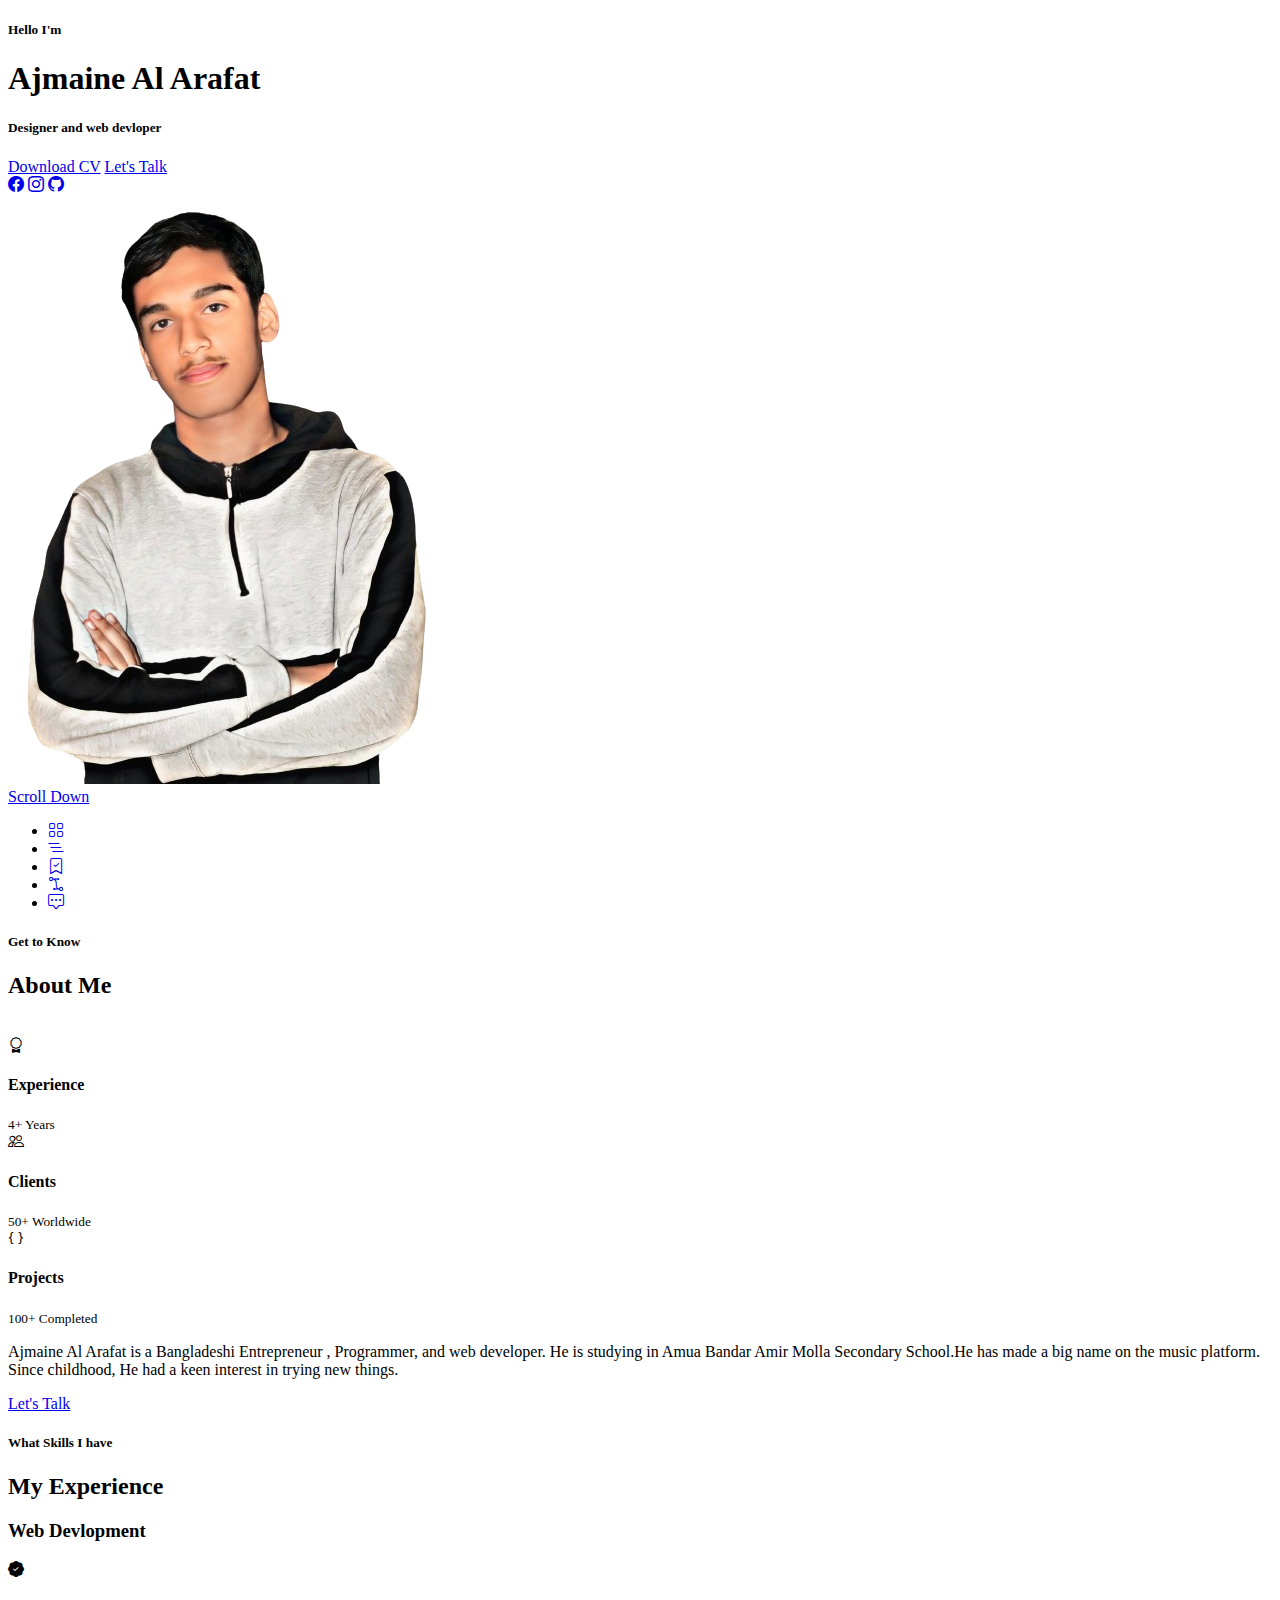
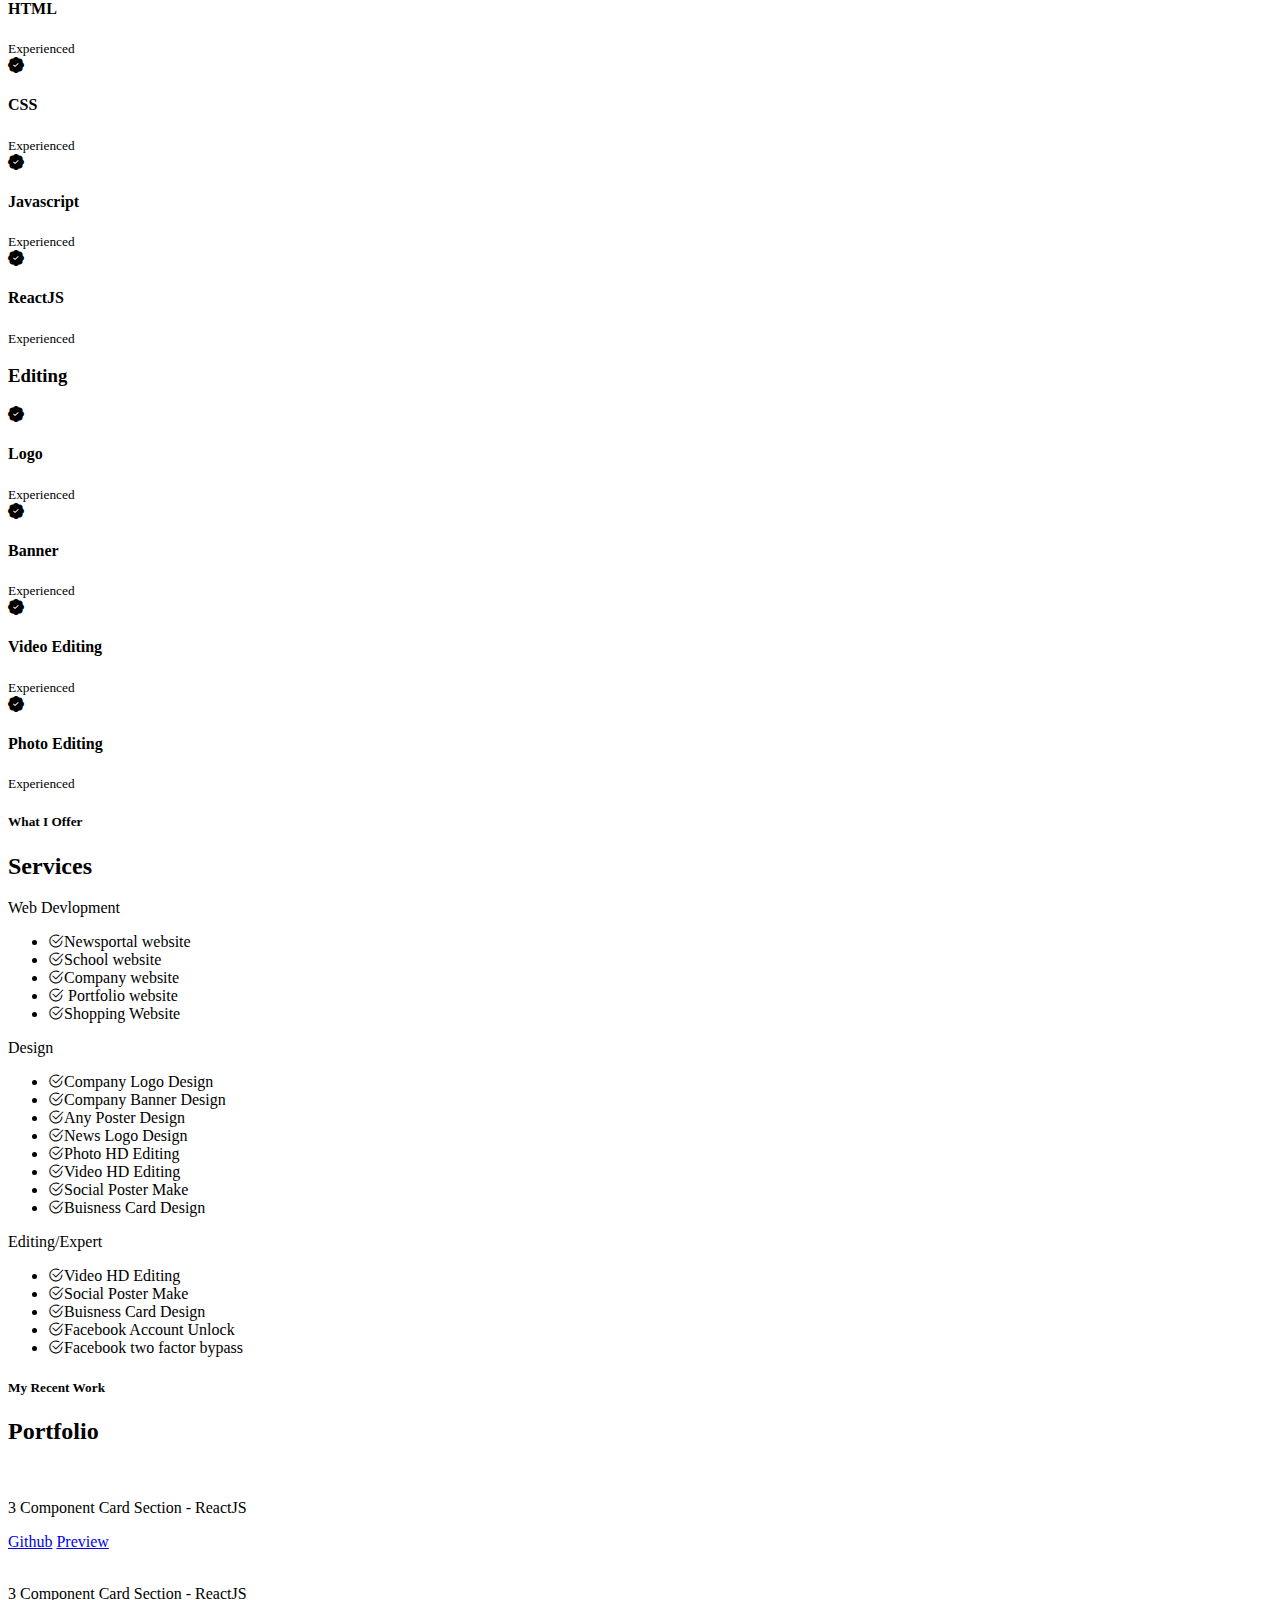
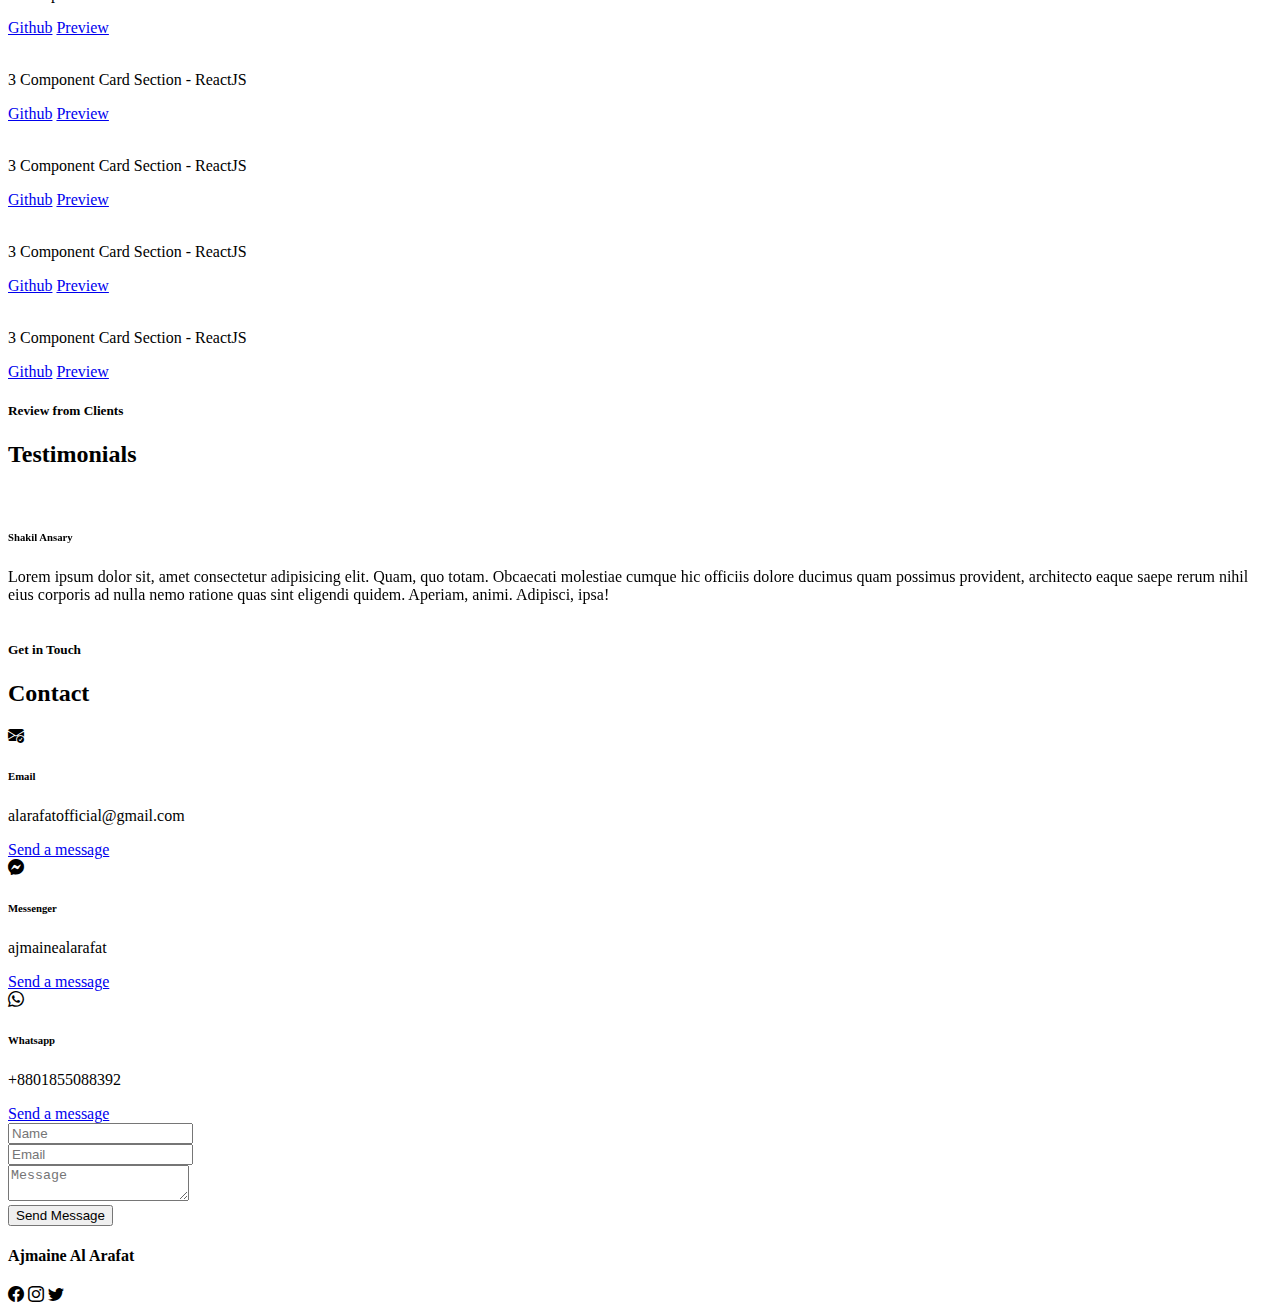
==== index.html @ 36a63073 "Update index.html" ====
<!DOCTYPE html>
<html lang="en">
  <head>
    <meta charset="utf-8" />
    <meta name="viewport" content="width=device-width, initial-scale=1" />
    <title>Ajmaine Al Arafat</title>
    <link
      href="https://cdn.jsdelivr.net/npm/bootstrap@5.3.0-alpha1/dist/css/bootstrap.min.css"
      rel="stylesheet"
      integrity="sha384-GLhlTQ8iRABdZLl6O3oVMWSktQOp6b7In1Zl3/Jr59b6EGGoI1aFkw7cmDA6j6gD"
      crossorigin="anonymous"
    />
    <link
      rel="stylesheet"
      href="https://cdn.jsdelivr.net/npm/bootstrap-icons@1.10.3/font/bootstrap-icons.css"
    />
    <link rel="stylesheet" href="style.css" />
    <link
      rel="stylesheet"
      href="https://cdn.jsdelivr.net/npm/swiper@11/swiper-bundle.min.css"
    />
  </head>
  <body>
    <!-- Hero Section  -->
    <section class="hero-setion">
      <div class="container hero__container">
        <h5>Hello I'm</h5>
        <h1>Ajmaine Al Arafat</h1>
        <h5>Designer and web devloper</h5>
        <div class="hero-btn">
          <a class="outline-btn" href="#">Download CV</a>
          <a class="solid-btn" href="#contact">Let's Talk</a>
        </div>
        <div class="header__socials">
          <a href="#"><i class="bi bi-facebook"></i></a>
          <a href="#"><i class="bi bi-instagram"></i></a>
          <a href="#"><i class="bi bi-github"></i></a>
        </div>
        <div class="row my__img-row">
          <div class="me">
            <img
              class="my__img"
              src="assets/image/myupimage.png"
              alt=""
            />
          </div>
        </div>
        <a class="scroll__down" href="#contact">Scroll Down</a>
        <nav>
          <ul>
            <li>
              <a class="nav-link active" href="#"><i class="bi bi-grid"></i></a>
            </li>
            <li>
              <a class="nav-link" href="#about"
                ><i class="bi bi-list-nested"></i
              ></a>
            </li>
            <li>
              <a class="nav-link" href="#experience"
                ><i class="bi bi-bookmark-check"></i
              ></a>
            </li>
            <li>
              <a class="nav-link" href="#services"
                ><i class="bi bi-bezier2"></i
              ></a>
            </li>
            <li>
              <a class="nav-link" href="#contact"
                ><i class="bi bi-chat-square-dots"></i
              ></a>
            </li>
          </ul>
        </nav>
      </div>
    </section>
    <!-- Hero Section End  -->

    <!-- About Section  -->
    <section id="about">
      <h5>Get to Know</h5>
      <h2>About Me</h2>
      <div class="container about__container">
        <div class="aboutimage-div">
          <div class="about__me">
            <div class="about-img">
              <img src="assets/image/1702458154281-01.png" alt="" />
            </div>
          </div>
        </div>
        <div class="about__content">
          <div class="about__cards">
            <article class="about__card">
              <i class="bi bi-award"></i>
              <h4>Experience</h4>
              <small>4+ Years</small>
            </article>
            <article class="about__card">
              <i class="bi bi-people"></i>
              <h4>Clients</h4>
              <small>50+ Worldwide</small>
            </article>
            <article class="about__card">
              <i class="bi bi-braces"></i>
              <h4>Projects</h4>
              <small>100+ Completed</small>
            </article>
          </div>
          <p>
           Ajmaine Al Arafat is a Bangladeshi Entrepreneur , Programmer, and web developer. He is studying in Amua Bandar Amir Molla Secondary School.He has made a big name on the music platform. Since childhood, He had a keen interest in trying new things.
          </p>
          <div class="about-btn">
            <a class="solid-btn mob-solid-btn" href="#contact">Let's Talk</a>
          </div>
        </div>
      </div>
    </section>
    <!-- About Section End -->

    <!-- My Experience  -->
    <section id="experience">
      <h5>What Skills I have</h5>
      <h2>My Experience</h2>
      <div class="container">
        <div class="row">
          <div class="col-12 col-md-6 experience">
            <div class="about__card">
              <h3>Web Devlopment</h3>
              <div class="experience-box d-flex">
                <div class="experience-content d-flex">
                  <i class="bi bi-patch-check-fill"></i>
                  <div class="ms-3">
                    <h4>HTML</h4>
                    <small>Experienced</small>
                  </div>
                </div>
                <div class="experience-content d-flex">
                  <i class="bi bi-patch-check-fill"></i>
                  <div class="ms-3">
                    <h4>CSS</h4>
                    <small>Experienced</small>
                  </div>
                </div>
                <div class="experience-content d-flex">
                  <i class="bi bi-patch-check-fill"></i>
                  <div class="ms-3">
                    <h4>Javascript</h4>
                    <small>Experienced</small>
                  </div>
                </div>
                <div class="experience-content d-flex">
                  <i class="bi bi-patch-check-fill"></i>
                  <div class="ms-3">
                    <h4>ReactJS</h4>
                    <small>Experienced</small>
                  </div>
                </div>
              </div>
            </div>
          </div>
          <div class="col-12 col-md-6 experience">
            <div class="about__card">
              <h3>Editing</h3>
              <div class="experience-box d-flex">
                <div class="experience-content d-flex">
                  <i class="bi bi-patch-check-fill"></i>
                  <div class="ms-3">
                    <h4>Logo</h4>
                    <small>Experienced</small>
                  </div>
                </div>
                <div class="experience-content d-flex">
                  <i class="bi bi-patch-check-fill"></i>
                  <div class="ms-3">
                    <h4>Banner</h4>
                    <small>Experienced</small>
                  </div>
                </div>
                <div class="experience-content d-flex">
                  <i class="bi bi-patch-check-fill"></i>
                  <div class="ms-3">
                    <h4>Video Editing</h4>
                    <small>Experienced</small>
                  </div>
                </div>
                <div class="experience-content d-flex">
                  <i class="bi bi-patch-check-fill"></i>
                  <div class="ms-3">
                    <h4>Photo Editing</h4>
                    <small>Experienced</small>
                  </div>
                </div>
              </div>
            </div>
          </div>
        </div>
      </div>
    </section>
    <!-- My Experience End -->

    <!-- Services  -->
    <section id="services">
      <h5>What I Offer</h5>
      <h2>Services</h2>
      <div class="container">
        <div class="row">
          <div class="col-12 col-md-4">
            <div class="service-card about__card position-relative">
              <div
                class="card-head text-center position-absolute top-0 start-0 d-flex justify-content-center align-items-center"
              >
                Web Devlopment
              </div>
              <ul>
                <li><i class="bi bi-check2-circle"></i>Newsportal website</li>
                <li><i class="bi bi-check2-circle"></i>School website</li>
                <li><i class="bi bi-check2-circle"></i>Company website</li>
                <li><i class="bi bi-check2-circle"></i> Portfolio website</li>
                <li><i class="bi bi-check2-circle"></i>Shopping Website</li>
              </ul>
            </div>
          </div>
          <div class="col-12 col-md-4">
            <div class="service-card about__card position-relative">
              <div
                class="card-head text-center position-absolute top-0 start-0 d-flex justify-content-center align-items-center"
              >
                Design
              </div>
              <ul>
                <li><i class="bi bi-check2-circle"></i>Company Logo Design</li>
                <li><i class="bi bi-check2-circle"></i>Company Banner Design</li>
                <li><i class="bi bi-check2-circle"></i>Any Poster Design</li>
                <li><i class="bi bi-check2-circle"></i>News Logo Design</li>
                <li><i class="bi bi-check2-circle"></i>Photo HD Editing</li>
                <li><i class="bi bi-check2-circle"></i>Video HD Editing</li>
                <li><i class="bi bi-check2-circle"></i>Social Poster Make</li>
                <li><i class="bi bi-check2-circle"></i>Buisness Card Design</li>
              </ul>
            </div>
          </div>
          <div class="col-12 col-md-4">
            <div class="service-card about__card position-relative">
              <div
                class="card-head text-center position-absolute top-0 start-0 d-flex justify-content-center align-items-center"
              >
                Editing/Expert
              </div>
              <ul>
                <li><i class="bi bi-check2-circle"></i>Video HD Editing</li>
                <li><i class="bi bi-check2-circle"></i>Social Poster Make</li>
                <li><i class="bi bi-check2-circle"></i>Buisness Card Design</li>
                <li><i class="bi bi-check2-circle"></i>Facebook Account Unlock</li>
                <li><i class="bi bi-check2-circle"></i>Facebook two factor bypass</li>
              </ul>
            </div>
          </div>
        </div>
      </div>
    </section>
    <!-- Services End -->

    <!-- Portfolio  -->
    <section id="portfolio">
      <h5>My Recent Work</h5>
      <h2>Portfolio</h2>
      <div class="container">
        <div class="row g-4">
          <div class="col-12 col-md-6 col-lg-4">
            <div class="portfolio-card about__card">
              <div class="portfolio-img">
                <img src="./assets/image/portfolio/pimg-01.jpg" alt="" />
              </div>
              <p class="text-start text-white">
                3 Component Card Section - ReactJS
              </p>
              <div class="hero-btn portfolio-btn">
                <a class="outline-btn" href="#">Github</a>
                <a class="solid-btn" href="#">Preview</a>
              </div>
            </div>
          </div>
          <div class="col-12 col-md-6 col-lg-4">
            <div class="portfolio-card about__card">
              <div class="portfolio-img">
                <img src="./assets/image/portfolio/pimg-02.jpg" alt="" />
              </div>
              <p class="text-start text-white">
                3 Component Card Section - ReactJS
              </p>
              <div class="hero-btn portfolio-btn">
                <a class="outline-btn" href="#">Github</a>
                <a class="solid-btn" href="#">Preview</a>
              </div>
            </div>
          </div>
          <div class="col-12 col-md-6 col-lg-4">
            <div class="portfolio-card about__card">
              <div class="portfolio-img">
                <img src="./assets/image/portfolio/pimg-03.jpg" alt="" />
              </div>
              <p class="text-start text-white">
                3 Component Card Section - ReactJS
              </p>
              <div class="hero-btn portfolio-btn">
                <a class="outline-btn" href="#">Github</a>
                <a class="solid-btn" href="#">Preview</a>
              </div>
            </div>
          </div>
          <div class="col-12 col-md-6 col-lg-4">
            <div class="portfolio-card about__card">
              <div class="portfolio-img">
                <img src="./assets/image/portfolio/pimg-04.jpg" alt="" />
              </div>
              <p class="text-start text-white">
                3 Component Card Section - ReactJS
              </p>
              <div class="hero-btn portfolio-btn">
                <a class="outline-btn" href="#">Github</a>
                <a class="solid-btn" href="#">Preview</a>
              </div>
            </div>
          </div>
          <div class="col-12 col-md-6 col-lg-4">
            <div class="portfolio-card about__card">
              <div class="portfolio-img">
                <img src="./assets/image/portfolio/pimg-05.jpg" alt="" />
              </div>
              <p class="text-start text-white">
                3 Component Card Section - ReactJS
              </p>
              <div class="hero-btn portfolio-btn">
                <a class="outline-btn" href="#">Github</a>
                <a class="solid-btn" href="#">Preview</a>
              </div>
            </div>
          </div>
          <div class="col-12 col-md-6 col-lg-4">
            <div class="portfolio-card about__card">
              <div class="portfolio-img">
                <img src="./assets/image/portfolio/pimg-06.jpg" alt="" />
              </div>
              <p class="text-start text-white">
                3 Component Card Section - ReactJS
              </p>
              <div class="hero-btn portfolio-btn">
                <a class="outline-btn" href="#">Github</a>
                <a class="solid-btn" href="#">Preview</a>
              </div>
            </div>
          </div>
        </div>
      </div>
    </section>
    <!-- Portfolio End -->

    <!-- Testimonials -->
    <section id="testimonials">
      <h5>Review from Clients</h5>
      <h2>Testimonials</h2>
      <div class="container">
        <!-- Swiper -->
        <div class="swiper mySwiper">
          <div class="swiper-wrapper">
            <div class="swiper-slide">
              <div
                class="testimonials d-flex flex-column align-items-center justify-content-center"
              >
                <div class="avtar">
                  <img src="./assets/image/about-img.jpg" alt="" />
                </div>
                <h6 class="mt-2">Shakil Ansary</h6>
                <p class="text-center">
                  Lorem ipsum dolor sit, amet consectetur adipisicing elit.
                  Quam, quo totam. Obcaecati molestiae cumque hic officiis
                  dolore ducimus quam possimus provident, architecto eaque saepe
                  rerum nihil eius corporis ad nulla nemo ratione quas sint
                  eligendi quidem. Aperiam, animi. Adipisci, ipsa!
                </p>
              </div>
            </div>
            <div class="swiper-slide">
              <div
                class="testimonials d-flex flex-column align-items-center justify-content-center"
              >
                <div class="avtar">
                  <img src="./assets/image/about-img.jpg" alt="" />
                </div>
                <h6 class="mt-2">Shakil Ansary</h6>
                <p class="text-center">
                  Lorem ipsum dolor sit, amet consectetur adipisicing elit.
                  Quam, quo totam. Obcaecati molestiae cumque hic officiis
                  dolore ducimus quam possimus provident, architecto eaque saepe
                  rerum nihil eius corporis ad nulla nemo ratione quas sint
                  eligendi quidem. Aperiam, animi. Adipisci, ipsa!
                </p>
              </div>
            </div>
            <div class="swiper-slide">
              <div
                class="testimonials d-flex flex-column align-items-center justify-content-center"
              >
                <div class="avtar">
                  <img src="./assets/image/about-img.jpg" alt="" />
                </div>
                <h6 class="mt-2">Shakil Ansary</h6>
                <p class="text-center">
                  Lorem ipsum dolor sit, amet consectetur adipisicing elit.
                  Quam, quo totam. Obcaecati molestiae cumque hic officiis
                  dolore ducimus quam possimus provident, architecto eaque saepe
                  rerum nihil eius corporis ad nulla nemo ratione quas sint
                  eligendi quidem. Aperiam, animi. Adipisci, ipsa!
                </p>
              </div>
            </div>
          </div>
          <div class="swiper-pagination"></div>
        </div>
      </div>
    </section>
    <!-- Testimonials End -->

    <!-- Contact  -->
    <section id="contact">
      <h5>Get in Touch</h5>
      <h2>Contact</h2>
      <div class="container">
        <div class="row g-5">
          <div class="col-12 col-md-5 col-lg-4">
            <div
              class="contact-card about__card mb-3 d-flex flex-column align-items-center justify-content-center"
            >
              <i class="bi bi-envelope-check-fill"></i>
              <h6>Email</h6>
              <p>alarafatofficial@gmail.com</p>
              <a href="mailto:shakil@foxflue.com">Send a message</a>
            </div>
            <div
              class="contact-card about__card mb-3 d-flex flex-column align-items-center justify-content-center"
            >
              <i class="bi bi-messenger"></i>
              <h6>Messenger</h6>
              <p>ajmainealarafat</p>
              <a href="https://m.me/ajmainealarafat">Send a message</a>
            </div>
            <div
              class="contact-card about__card mb-3 d-flex flex-column align-items-center justify-content-center"
            >
              <i class="bi bi-whatsapp"></i>
              <h6>Whatsapp</h6>
              <p>+8801855088392</p>
              <a href="https://wa.me/+8801855088392">Send a message</a>
            </div>
          </div>
          <div class="col-12 col-md-7 col-lg-8">
            <div class="my-contact-form">
              <form
                action="https://formsubmit.co/alarafatofficial@gmail.com"
                method="POST"
                id="contact-form"
              >
                <div>
                  <input
                    type="text"
                    id="name"
                    name="name"
                    placeholder="Name"
                    required
                  />
                </div>
                <div>
                  <input
                    type="email"
                    name="email"
                    id="email"
                    placeholder="Email"
                    required
                  />
                </div>
                <div>
                  <textarea
                    name="message"
                    id="message"
                    placeholder="Message"
                    required
                  ></textarea>
                </div>
                <input type="hidden" name="_captcha" value="false" />
                <input type="hidden" name="_template" value="table" />
                <button class="my-contact-form-btn" type="submit">
                  Send Message
                </button>
              </form>
            </div>
          </div>
        </div>
      </div>
    </section>
    <!-- Contact End -->

    <!-- Footer  -->
    <section id="footer">
      <div class="d-flex flex-column align-items-center justify-content-center">
        <h4>Ajmaine Al Arafat</h4>
        <div class="footer-social">
          <i class="bi bi-facebook"></i>
          <i class="bi bi-instagram"></i>
          <i class="bi bi-twitter"></i>
        </div>
      </div>
    </section>
    <!-- Footer End -->

    <script
      src="https://cdn.jsdelivr.net/npm/bootstrap@5.3.0-alpha1/dist/js/bootstrap.bundle.min.js"
      integrity="sha384-w76AqPfDkMBDXo30jS1Sgez6pr3x5MlQ1ZAGC+nuZB+EYdgRZgiwxhTBTkF7CXvN"
      crossorigin="anonymous"
    ></script>
    <!-- Swiper JS -->
    <script src="https://cdn.jsdelivr.net/npm/swiper@11/swiper-bundle.min.js"></script>
    <script src="./main.js"></script>
  </body>
</html>
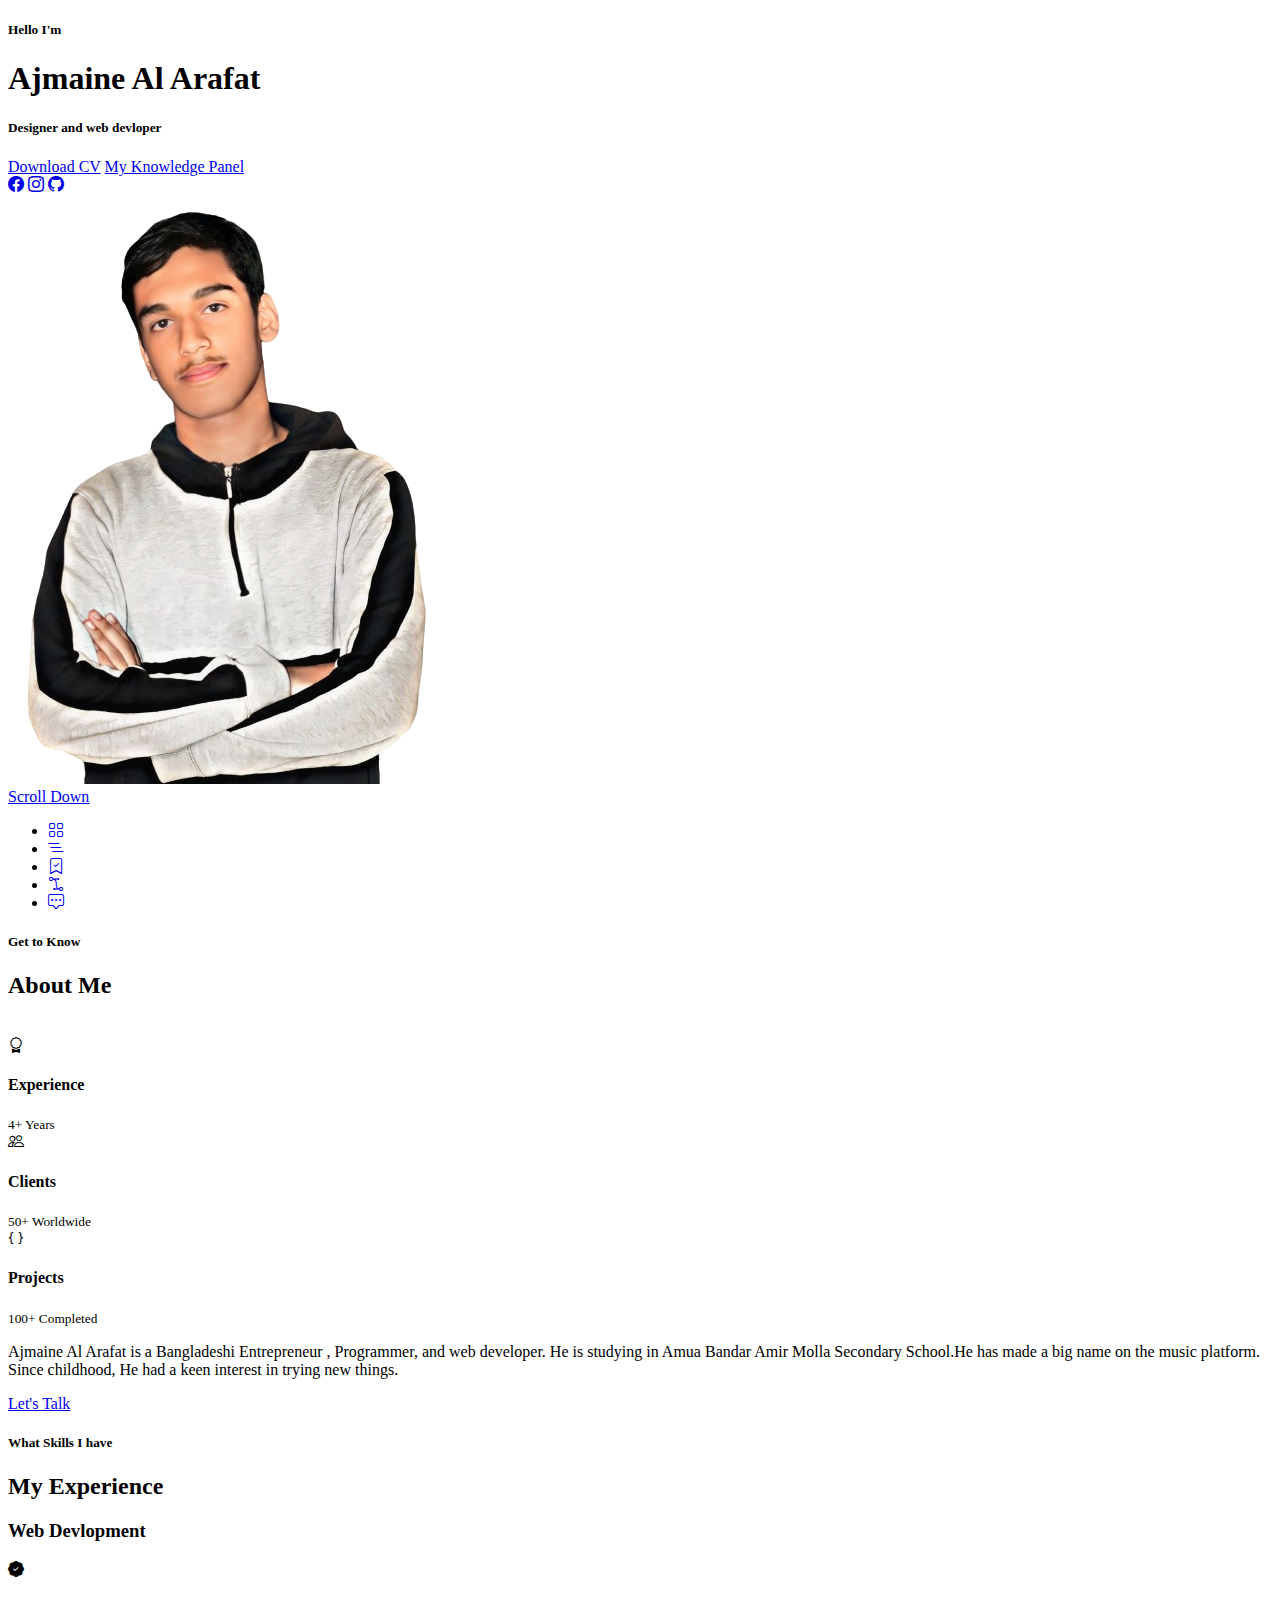
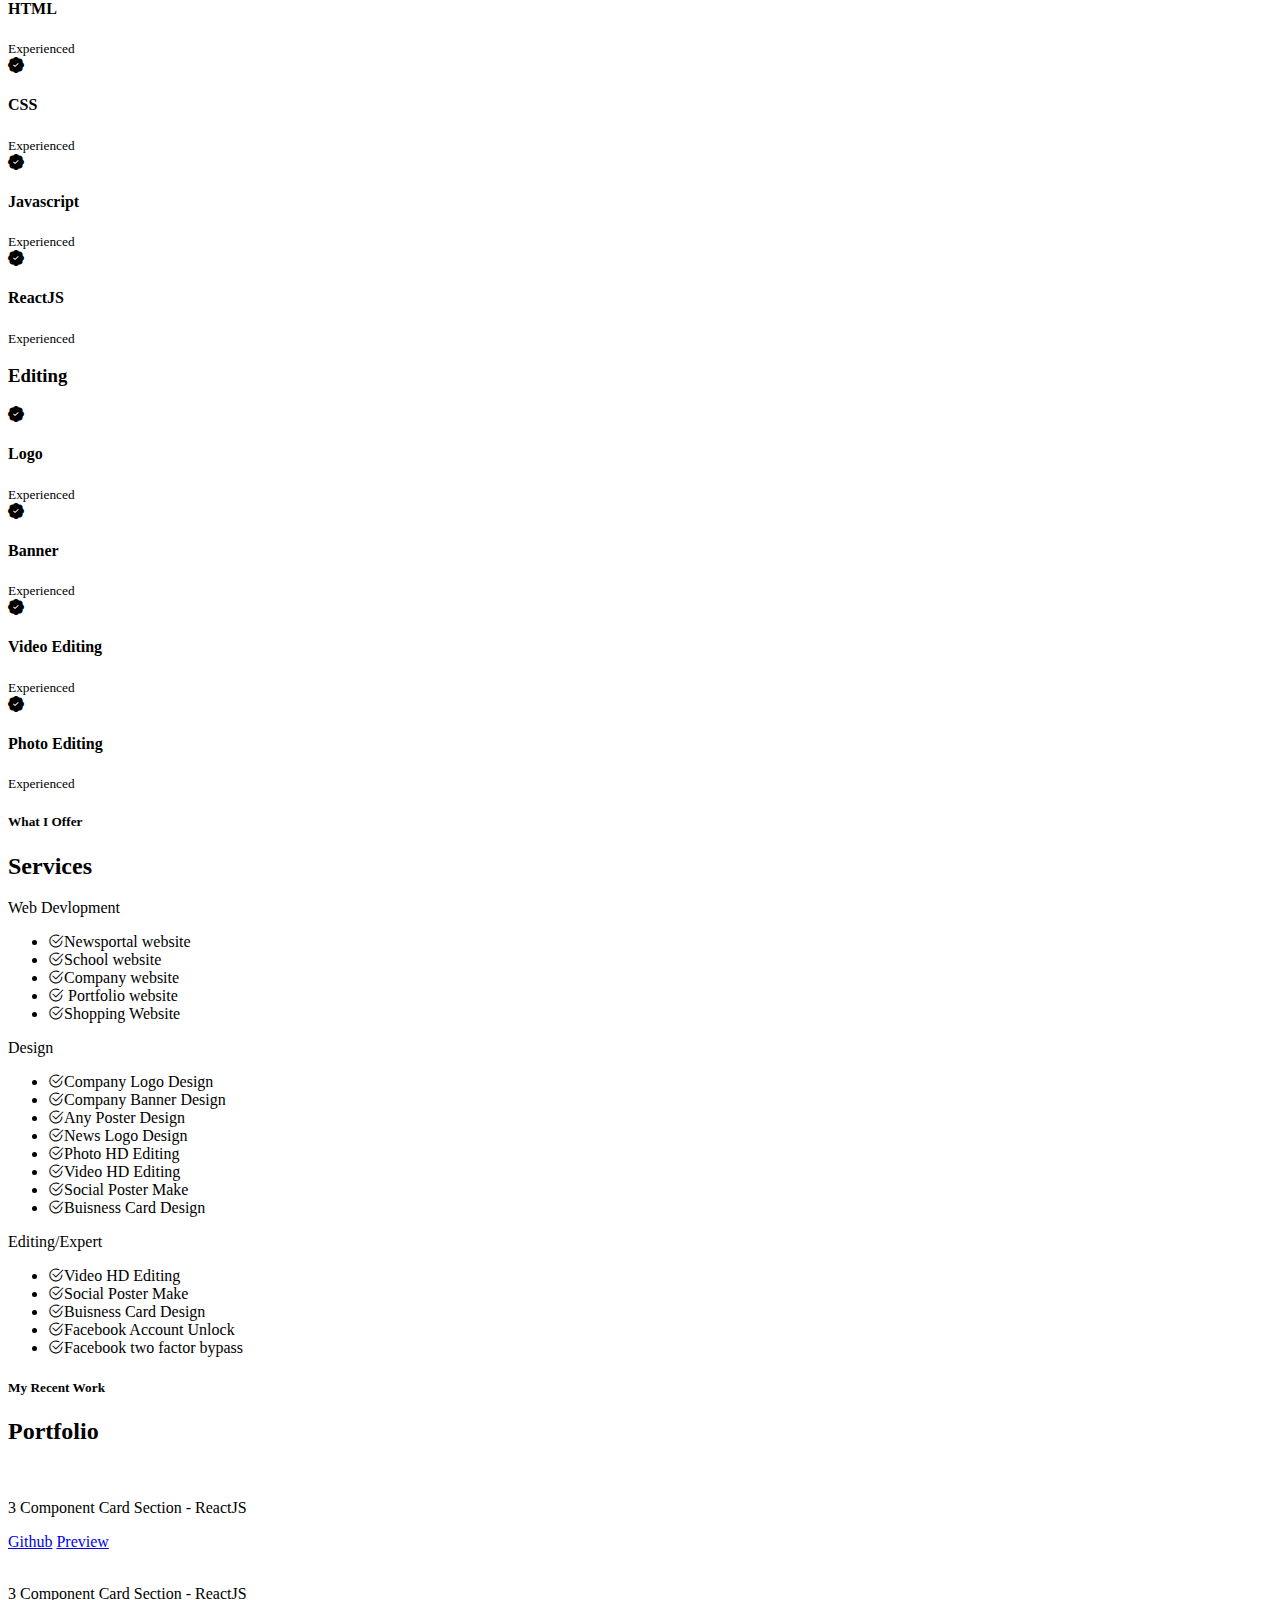
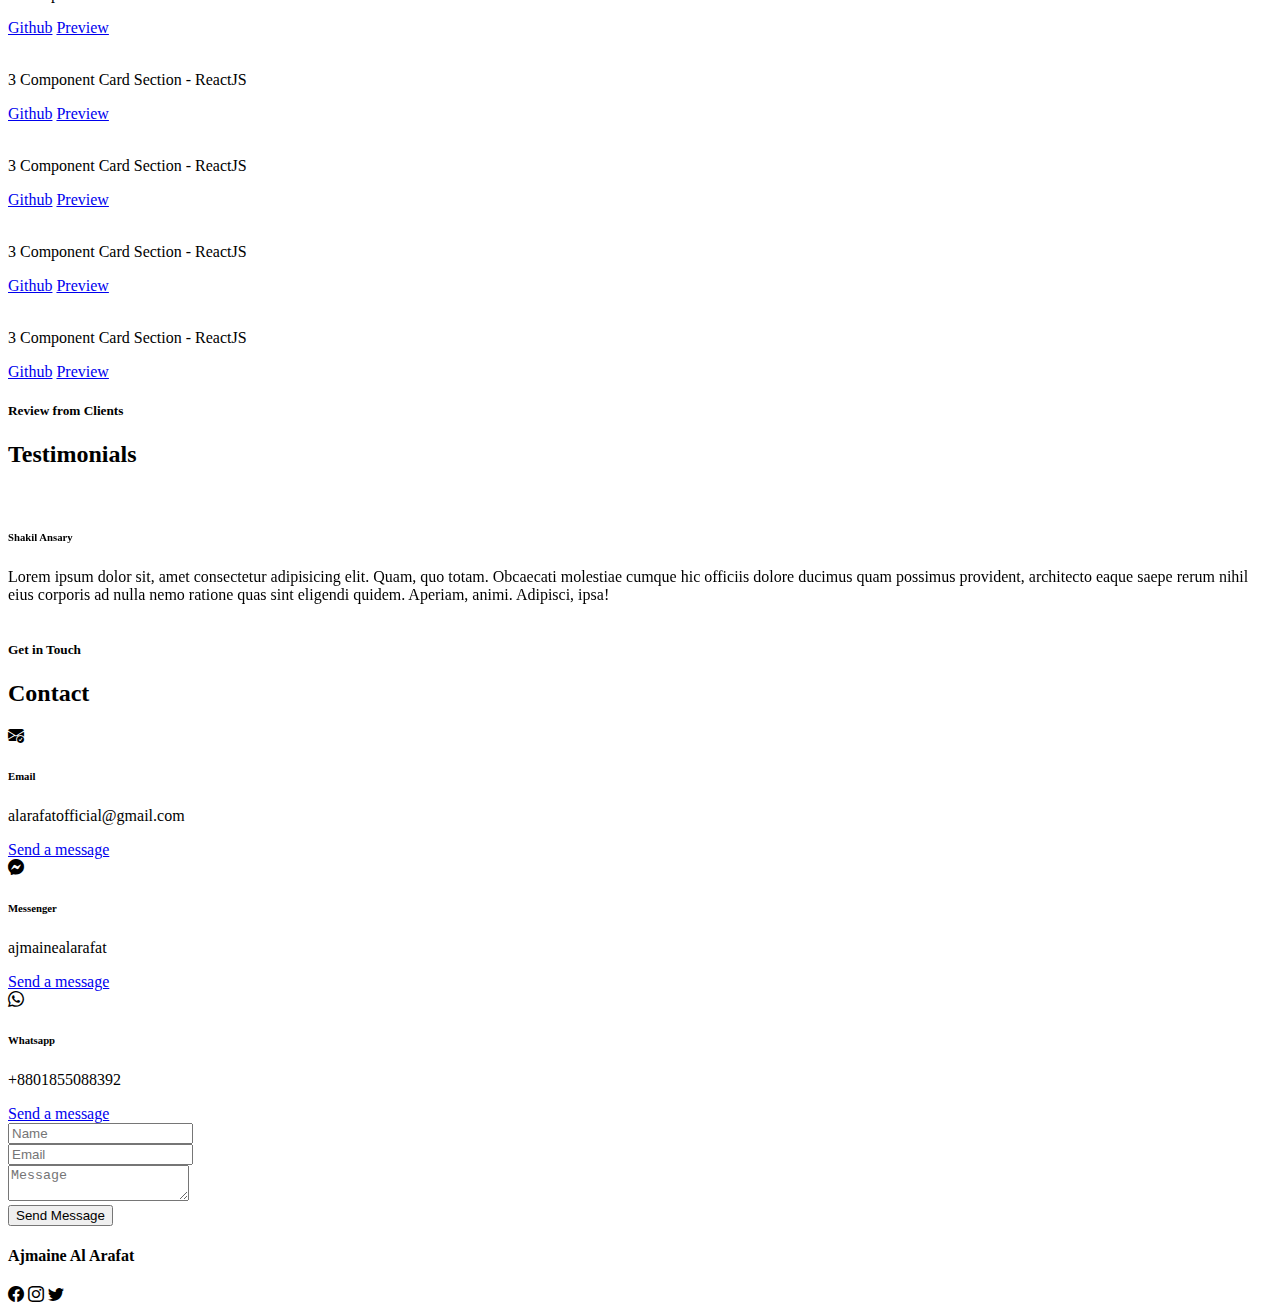
==== commit 47ec7c9d: "Update index.html" ====
--- a/index.html
+++ b/index.html
@@ -29,12 +29,12 @@
         <h5>Designer and web devloper</h5>
         <div class="hero-btn">
           <a class="outline-btn" href="#">Download CV</a>
-          <a class="solid-btn" href="#contact">Let's Talk</a>
+          <a class="solid-btn" href="https://g.co/kgs/6iJLyAf">My Knowledge Panel</a>
         </div>
         <div class="header__socials">
-          <a href="#"><i class="bi bi-facebook"></i></a>
-          <a href="#"><i class="bi bi-instagram"></i></a>
-          <a href="#"><i class="bi bi-github"></i></a>
+          <a href="https://web.facebook.com/ajmainealarafat"><i class="bi bi-facebook"></i></a>
+          <a href="https://www.instagram.com/ajmainealarafat01/"><i class="bi bi-instagram"></i></a>
+          <a href="https://github.com/ajmainealarafat"><i class="bi bi-github"></i></a>
         </div>
         <div class="row my__img-row">
           <div class="me">
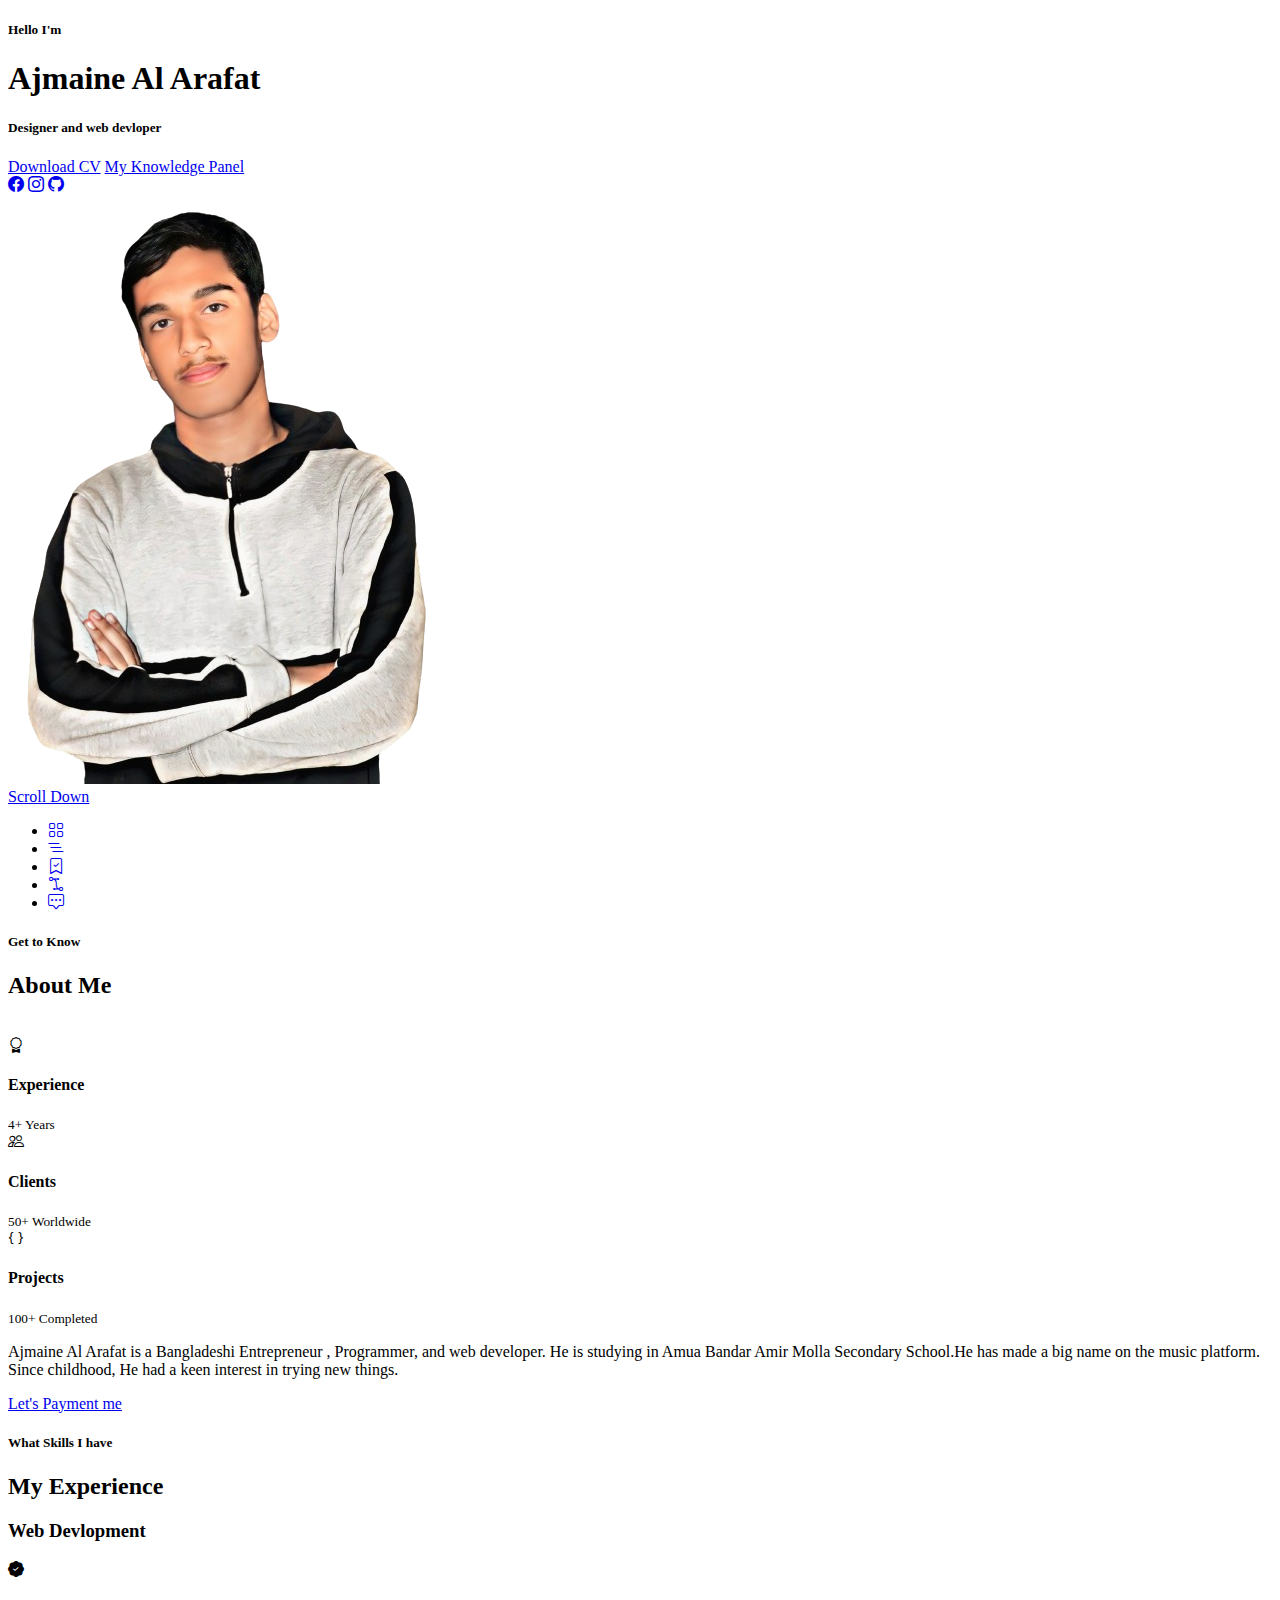
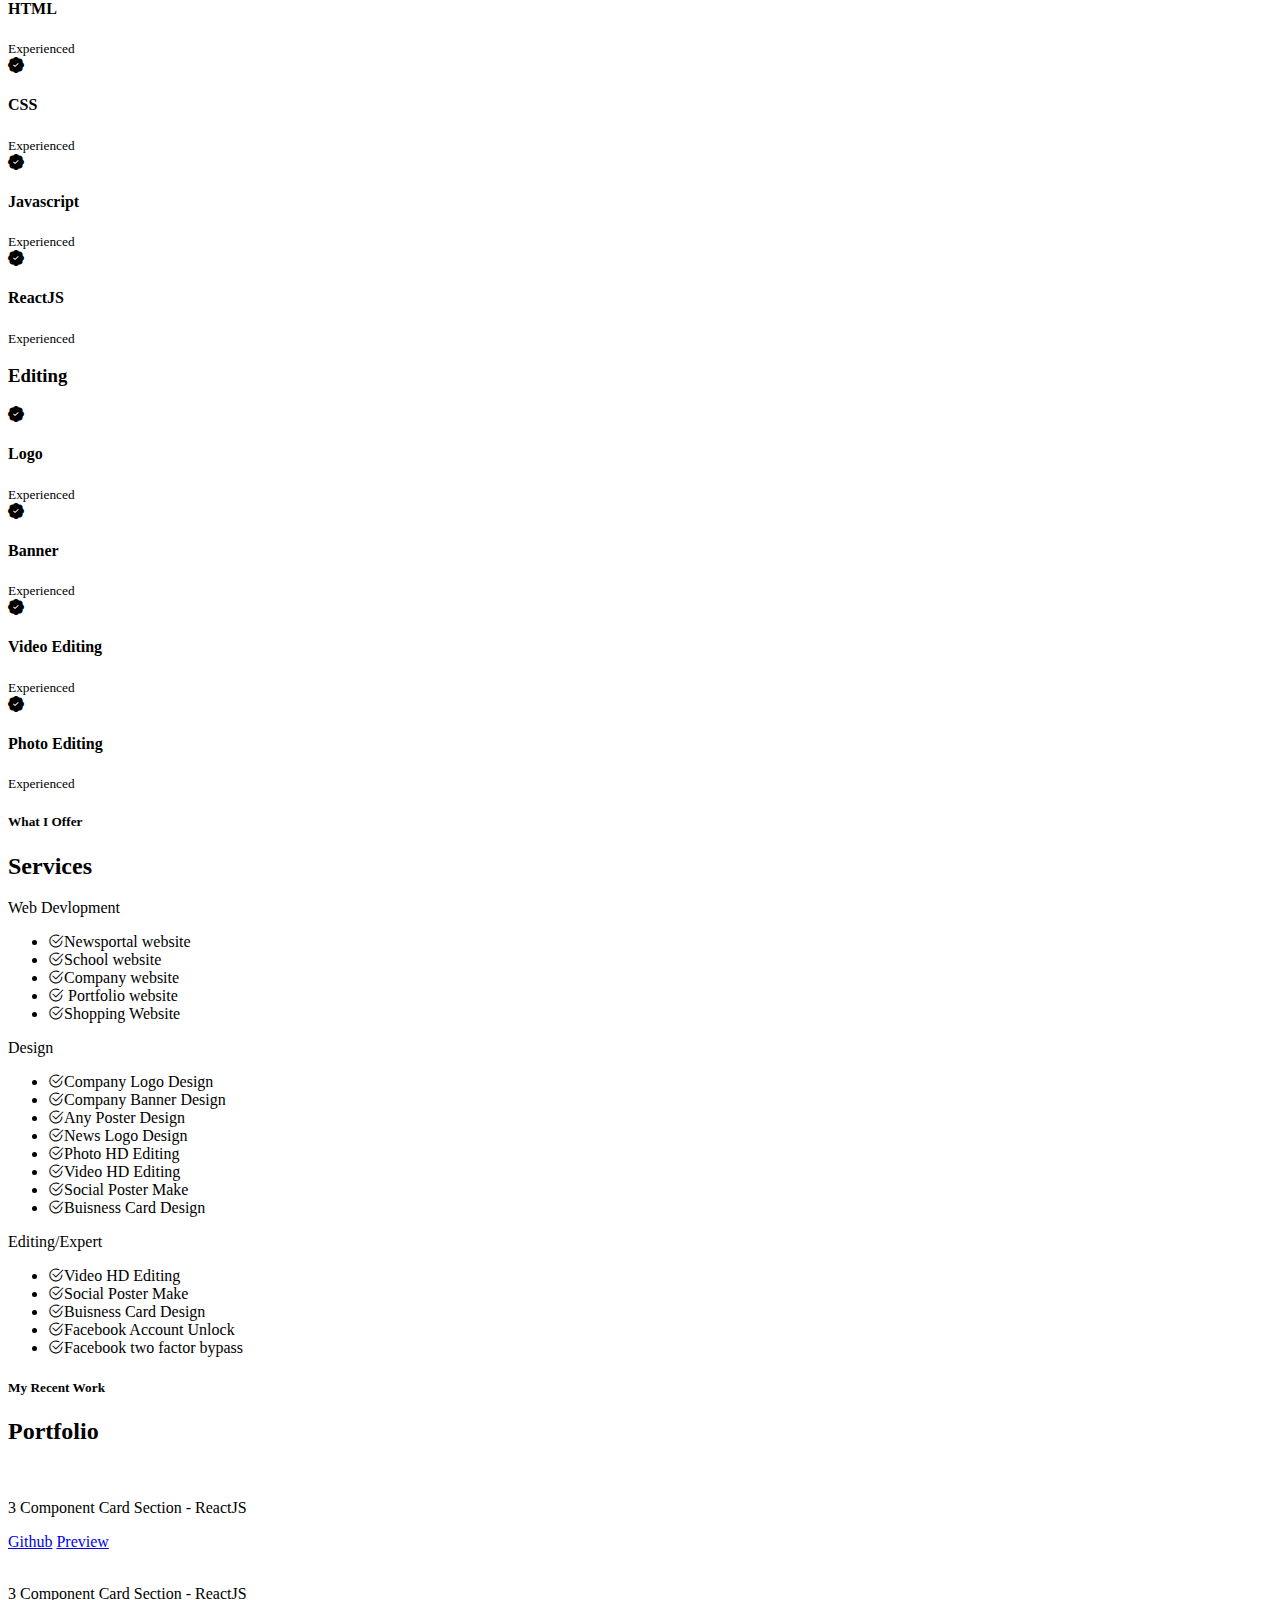
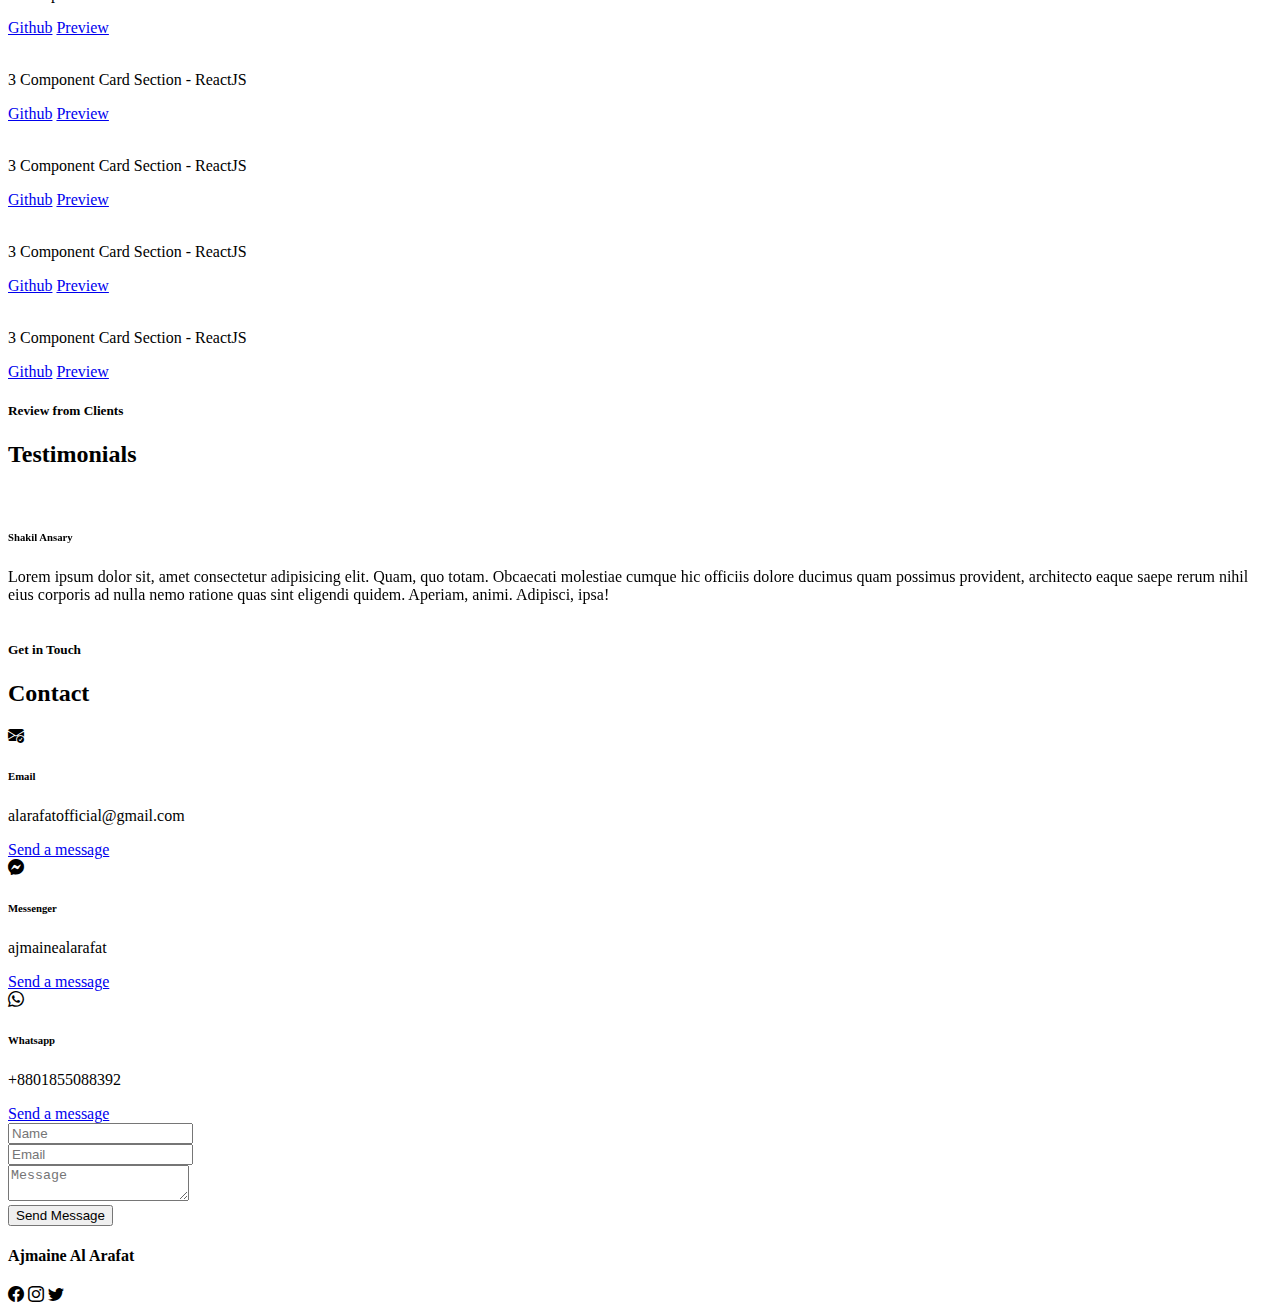
==== commit 5b7761f7: "Update index.html" ====
--- a/index.html
+++ b/index.html
@@ -111,7 +111,7 @@
            Ajmaine Al Arafat is a Bangladeshi Entrepreneur , Programmer, and web developer. He is studying in Amua Bandar Amir Molla Secondary School.He has made a big name on the music platform. Since childhood, He had a keen interest in trying new things.
           </p>
           <div class="about-btn">
-            <a class="solid-btn mob-solid-btn" href="#contact">Let's Talk</a>
+            <a class="solid-btn mob-solid-btn" href="#contact">Let's Payment me</a>
           </div>
         </div>
       </div>
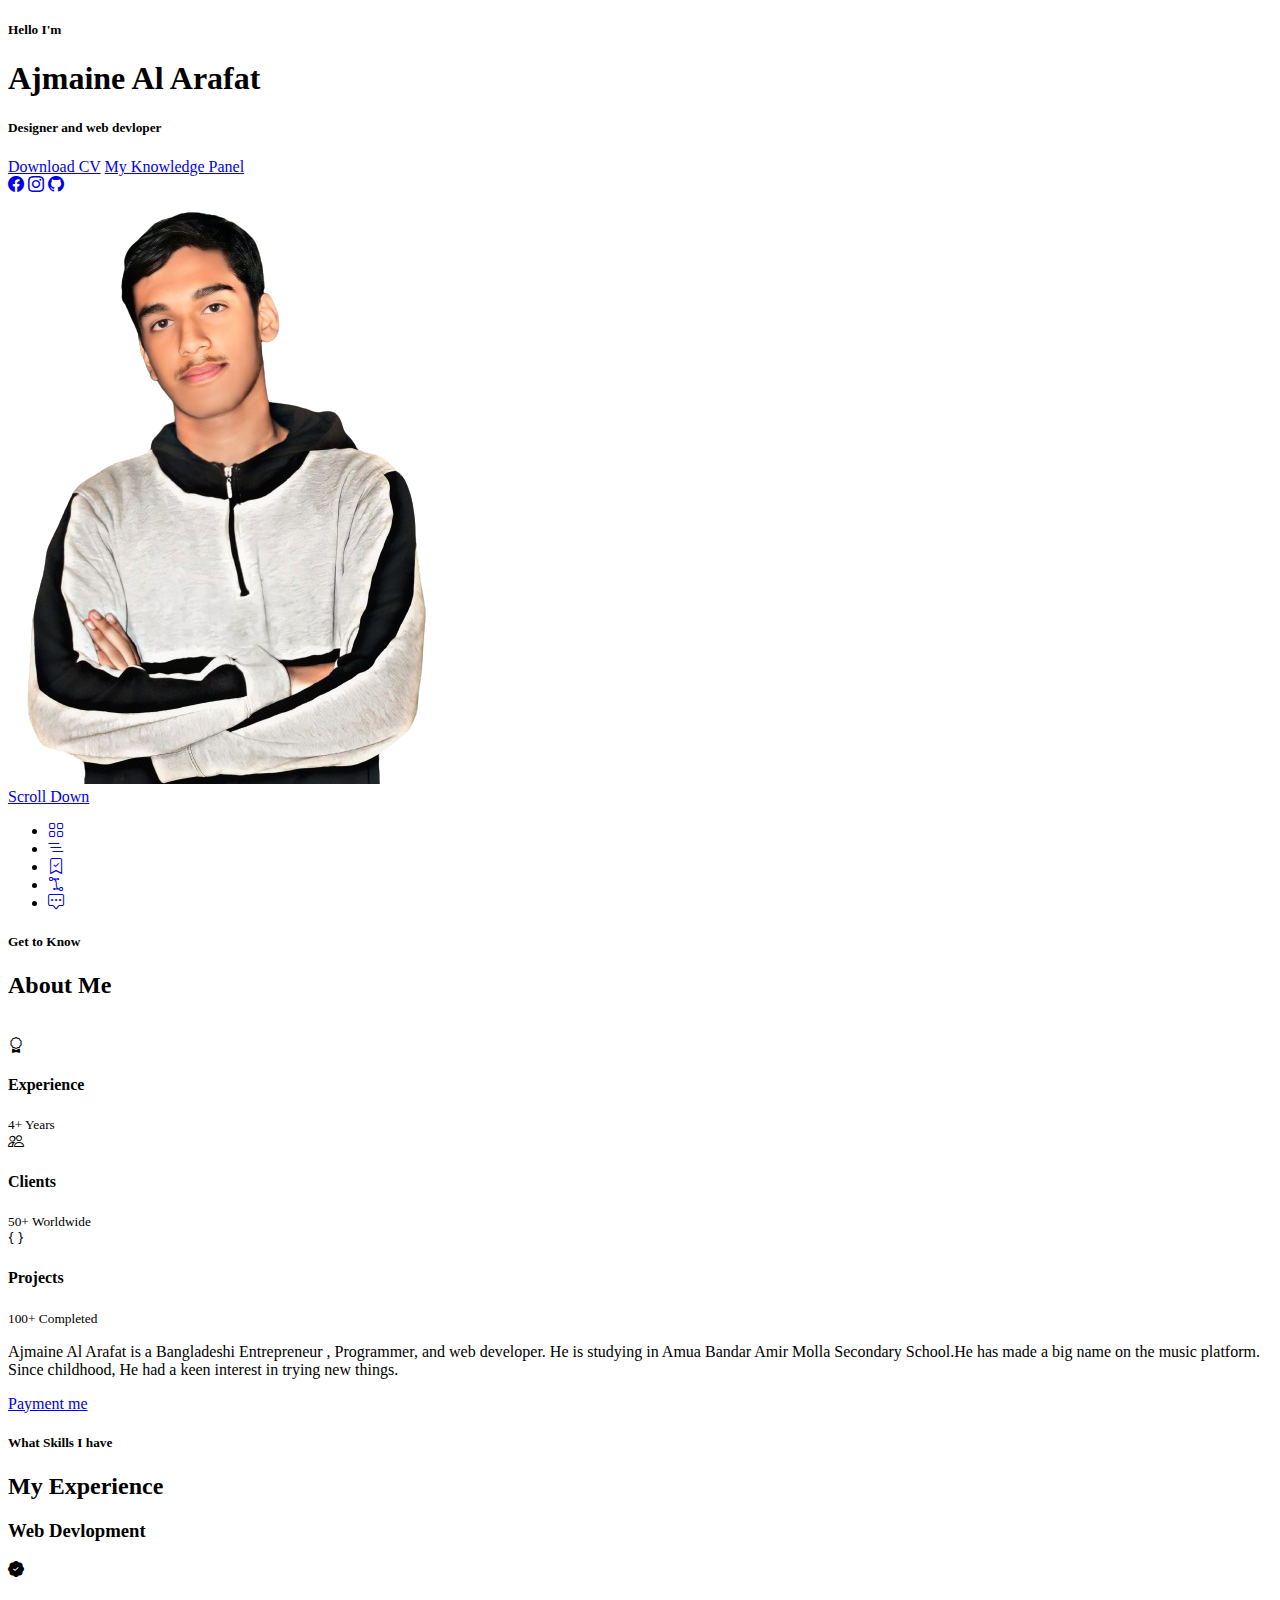
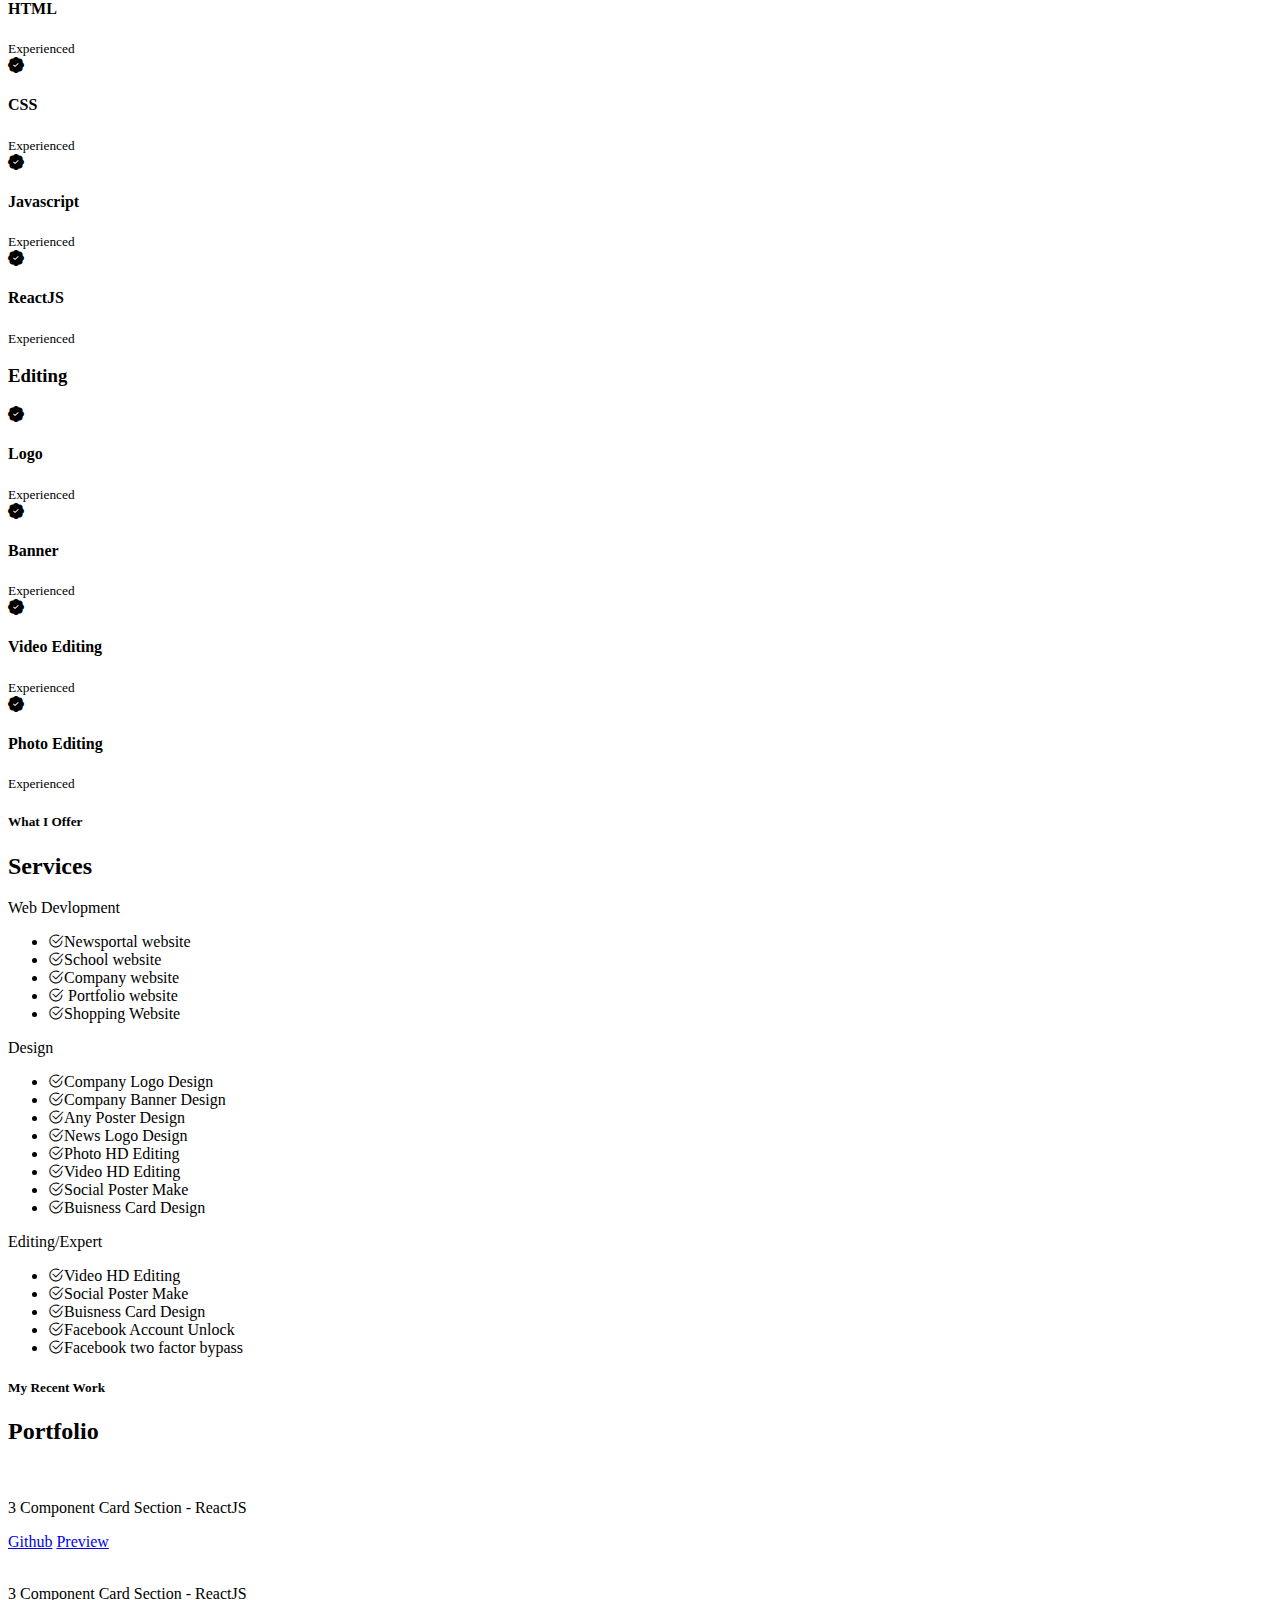
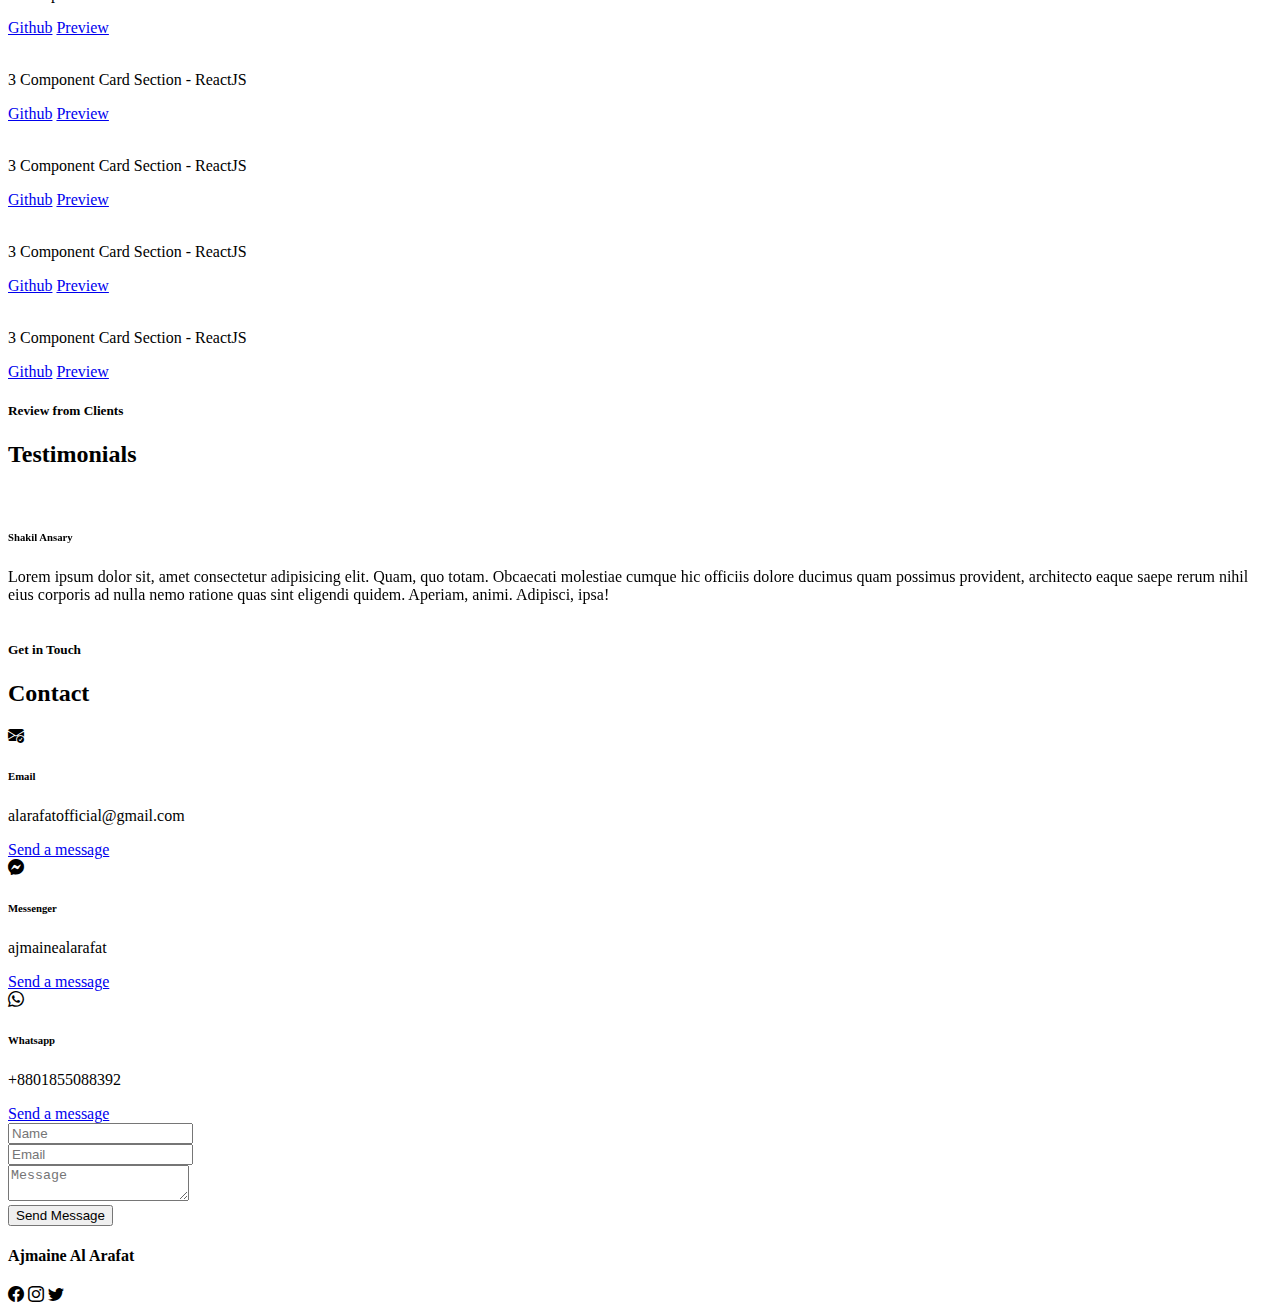
==== commit 8c2bd865: "Update index.html" ====
--- a/index.html
+++ b/index.html
@@ -111,7 +111,7 @@
            Ajmaine Al Arafat is a Bangladeshi Entrepreneur , Programmer, and web developer. He is studying in Amua Bandar Amir Molla Secondary School.He has made a big name on the music platform. Since childhood, He had a keen interest in trying new things.
           </p>
           <div class="about-btn">
-            <a class="solid-btn mob-solid-btn" href="#contact">Let's Payment me</a>
+            <a class="solid-btn mob-solid-btn" href="https://shop.bkash.com/arafat-medical-pharmacy0185508/paymentlink/default-payment">Payment me</a>
           </div>
         </div>
       </div>
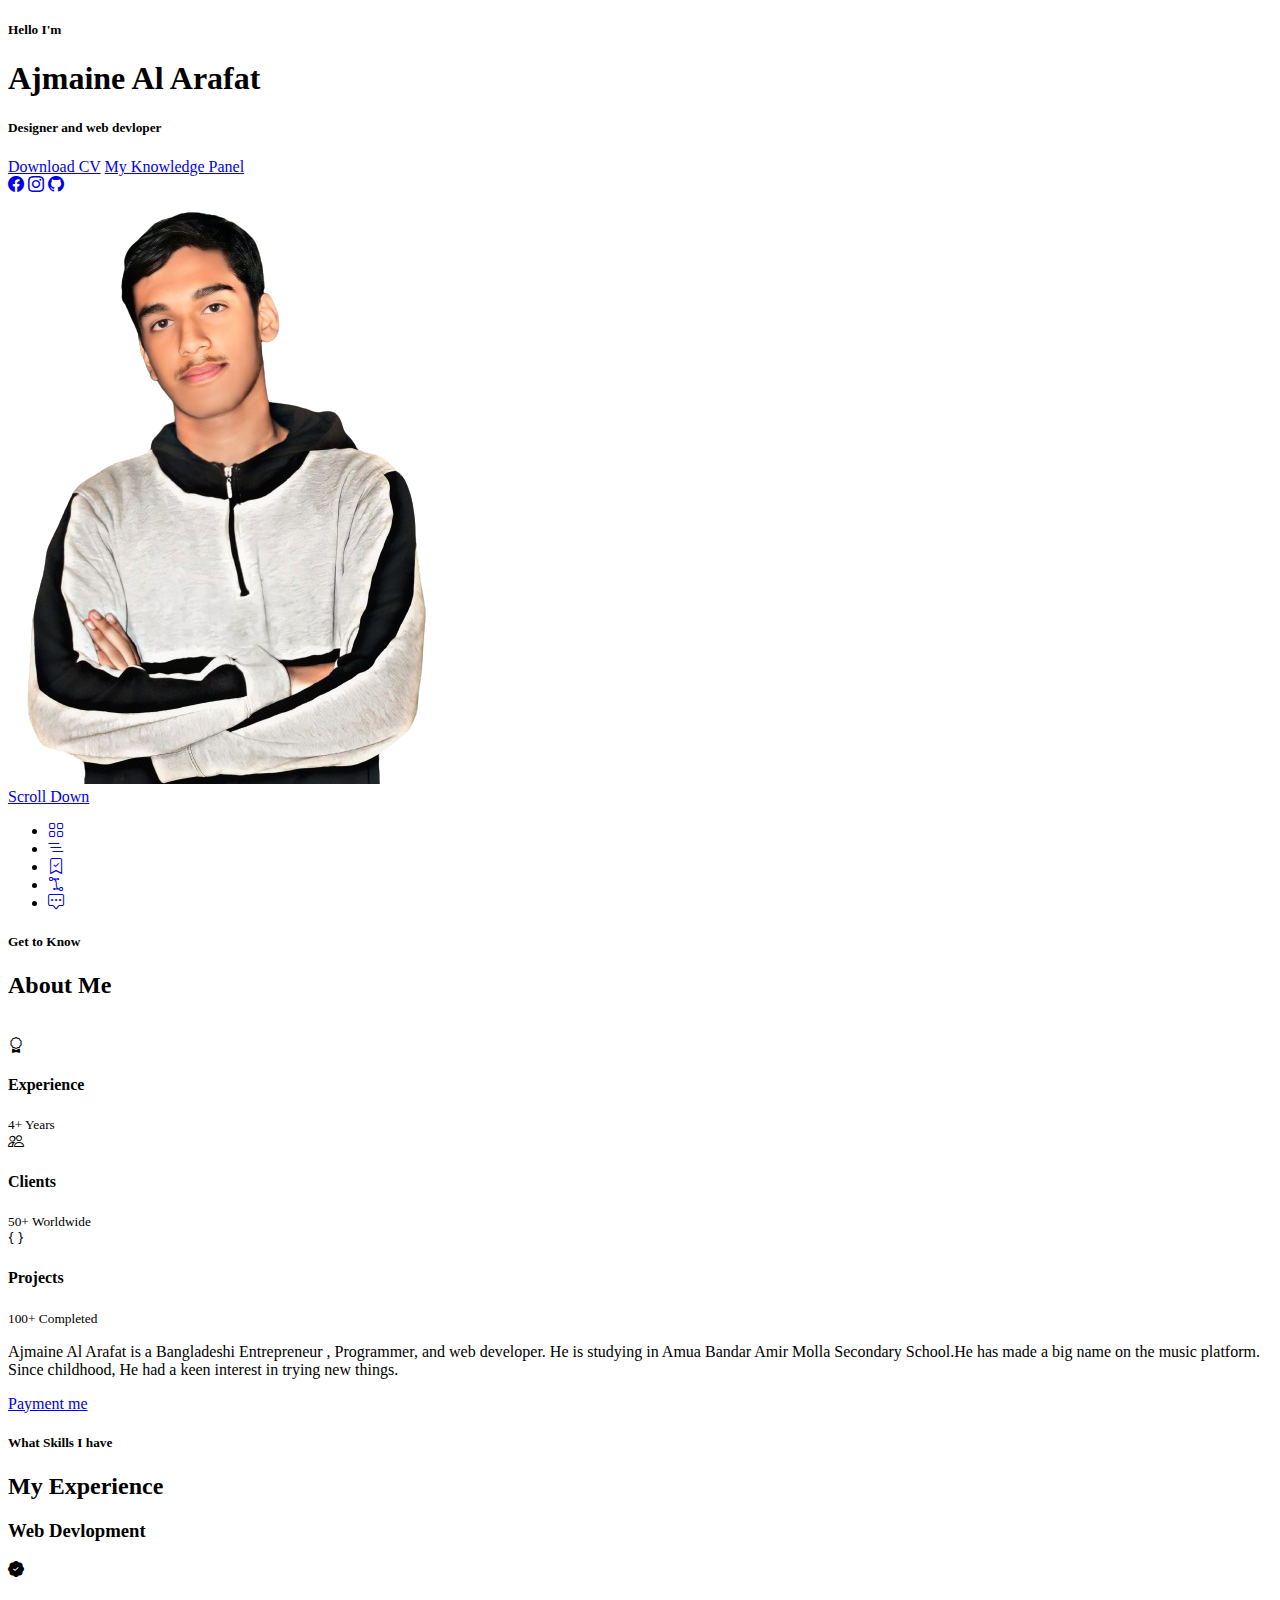
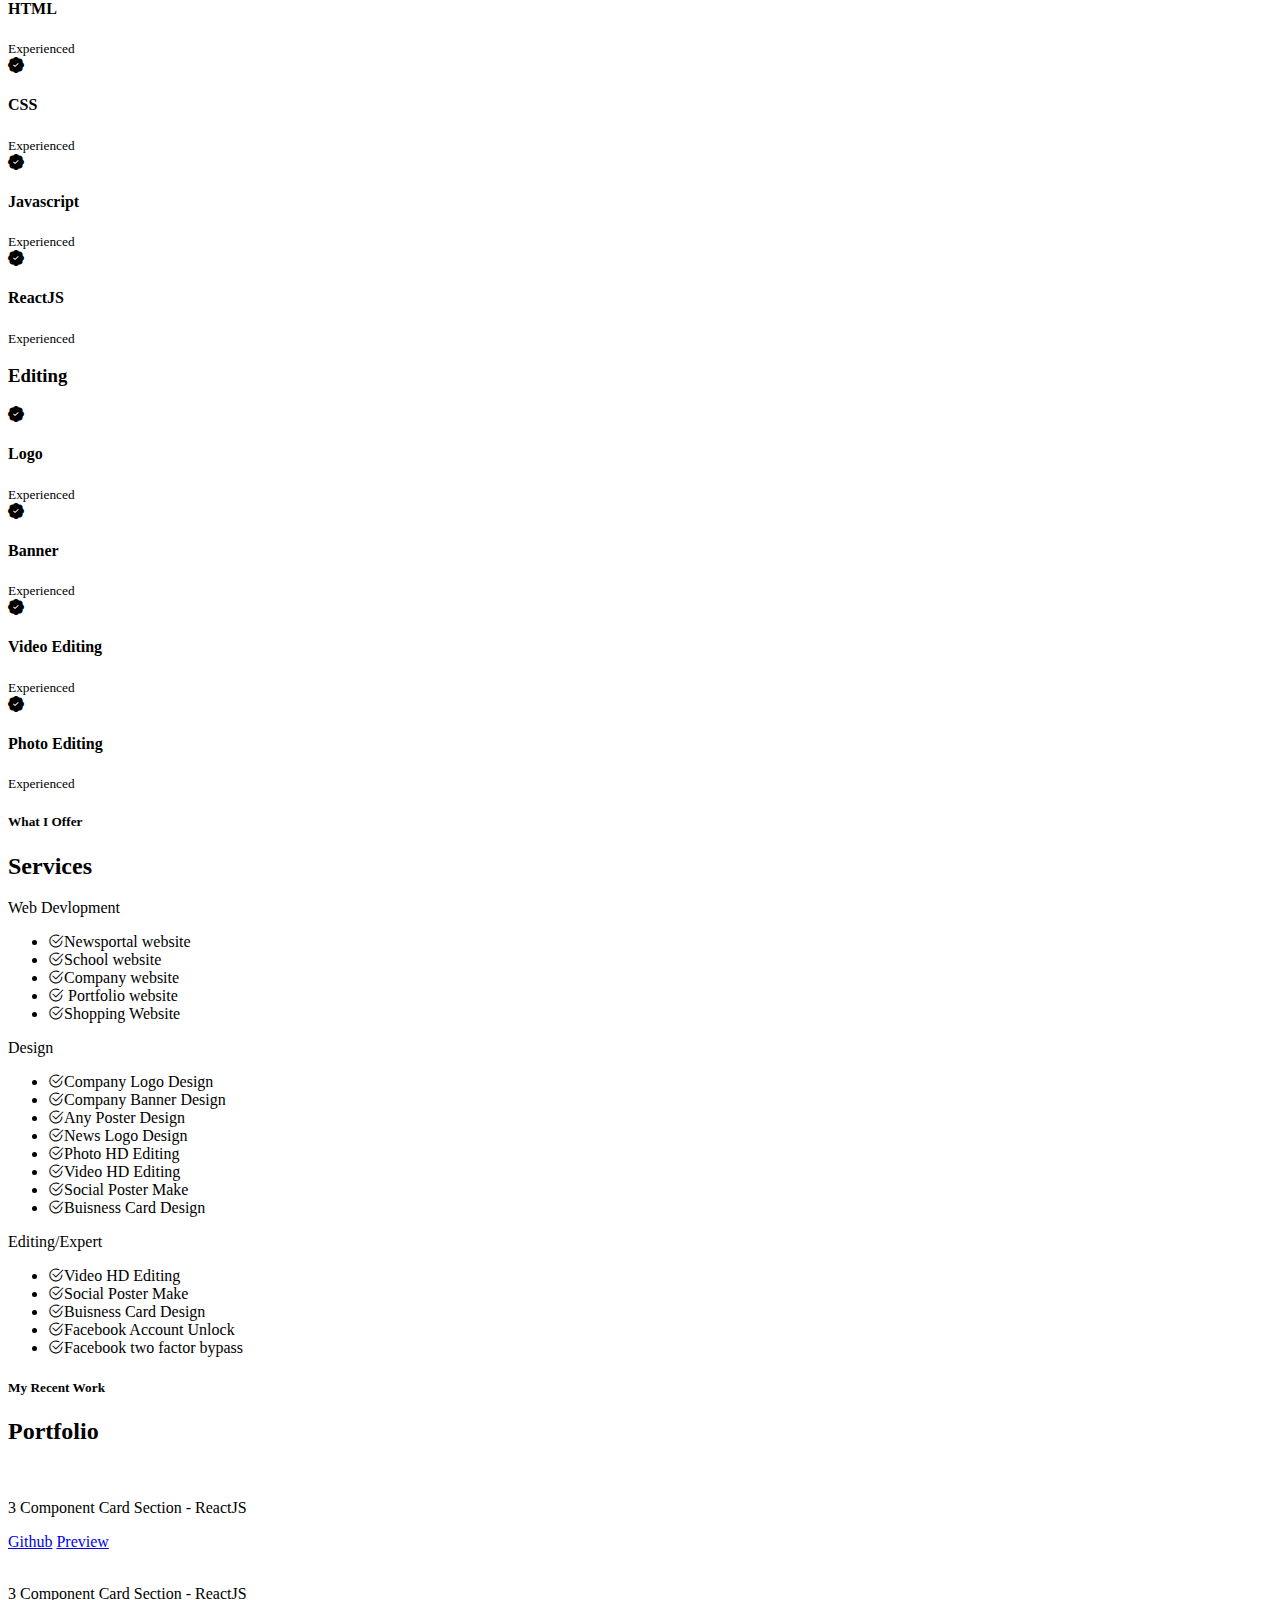
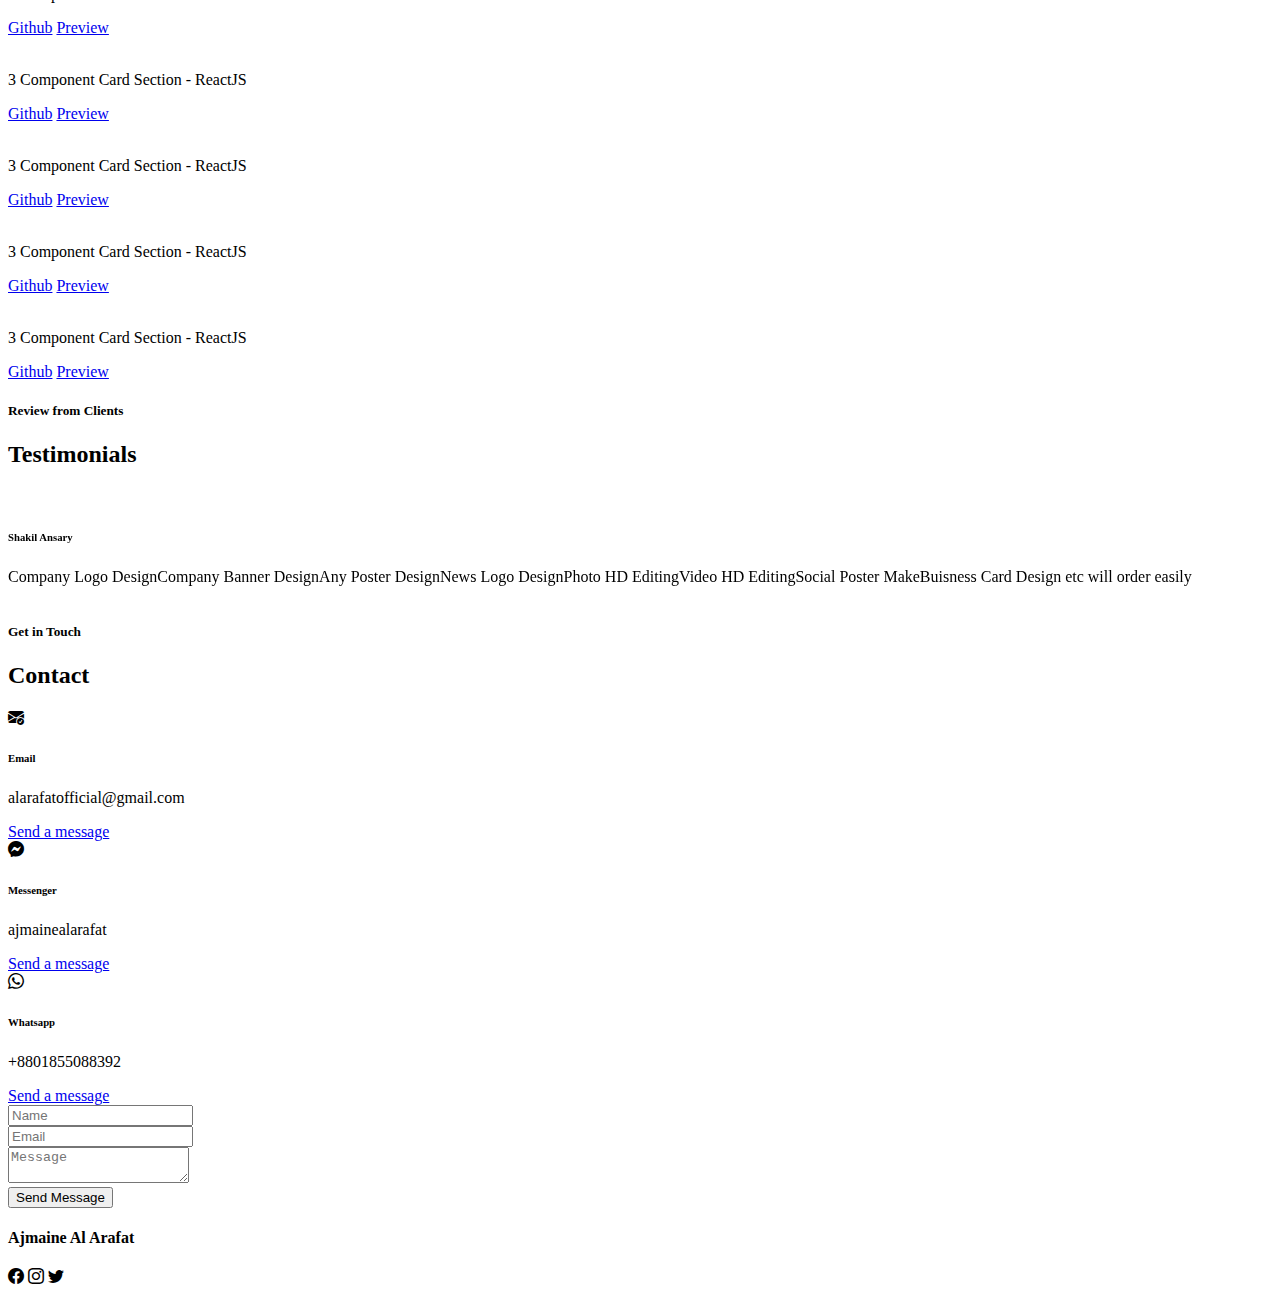
==== commit 30c6b9a3: "Update index.html" ====
--- a/index.html
+++ b/index.html
@@ -373,11 +373,7 @@
                 </div>
                 <h6 class="mt-2">Shakil Ansary</h6>
                 <p class="text-center">
-                  Lorem ipsum dolor sit, amet consectetur adipisicing elit.
-                  Quam, quo totam. Obcaecati molestiae cumque hic officiis
-                  dolore ducimus quam possimus provident, architecto eaque saepe
-                  rerum nihil eius corporis ad nulla nemo ratione quas sint
-                  eligendi quidem. Aperiam, animi. Adipisci, ipsa!
+                 Company Logo DesignCompany Banner DesignAny Poster DesignNews Logo DesignPhoto HD EditingVideo HD EditingSocial Poster MakeBuisness Card Design etc will order easily
                 </p>
               </div>
             </div>
@@ -390,11 +386,7 @@
                 </div>
                 <h6 class="mt-2">Shakil Ansary</h6>
                 <p class="text-center">
-                  Lorem ipsum dolor sit, amet consectetur adipisicing elit.
-                  Quam, quo totam. Obcaecati molestiae cumque hic officiis
-                  dolore ducimus quam possimus provident, architecto eaque saepe
-                  rerum nihil eius corporis ad nulla nemo ratione quas sint
-                  eligendi quidem. Aperiam, animi. Adipisci, ipsa!
+                  Ajmaine Al Arafat is a most talented boy in the bangladesh because he can made many types of website and logo,banner or he can make edit any video
                 </p>
               </div>
             </div>
@@ -407,11 +399,7 @@
                 </div>
                 <h6 class="mt-2">Shakil Ansary</h6>
                 <p class="text-center">
-                  Lorem ipsum dolor sit, amet consectetur adipisicing elit.
-                  Quam, quo totam. Obcaecati molestiae cumque hic officiis
-                  dolore ducimus quam possimus provident, architecto eaque saepe
-                  rerum nihil eius corporis ad nulla nemo ratione quas sint
-                  eligendi quidem. Aperiam, animi. Adipisci, ipsa!
+                 Good work,I got best services from Ajmaine Al Arafat
                 </p>
               </div>
             </div>
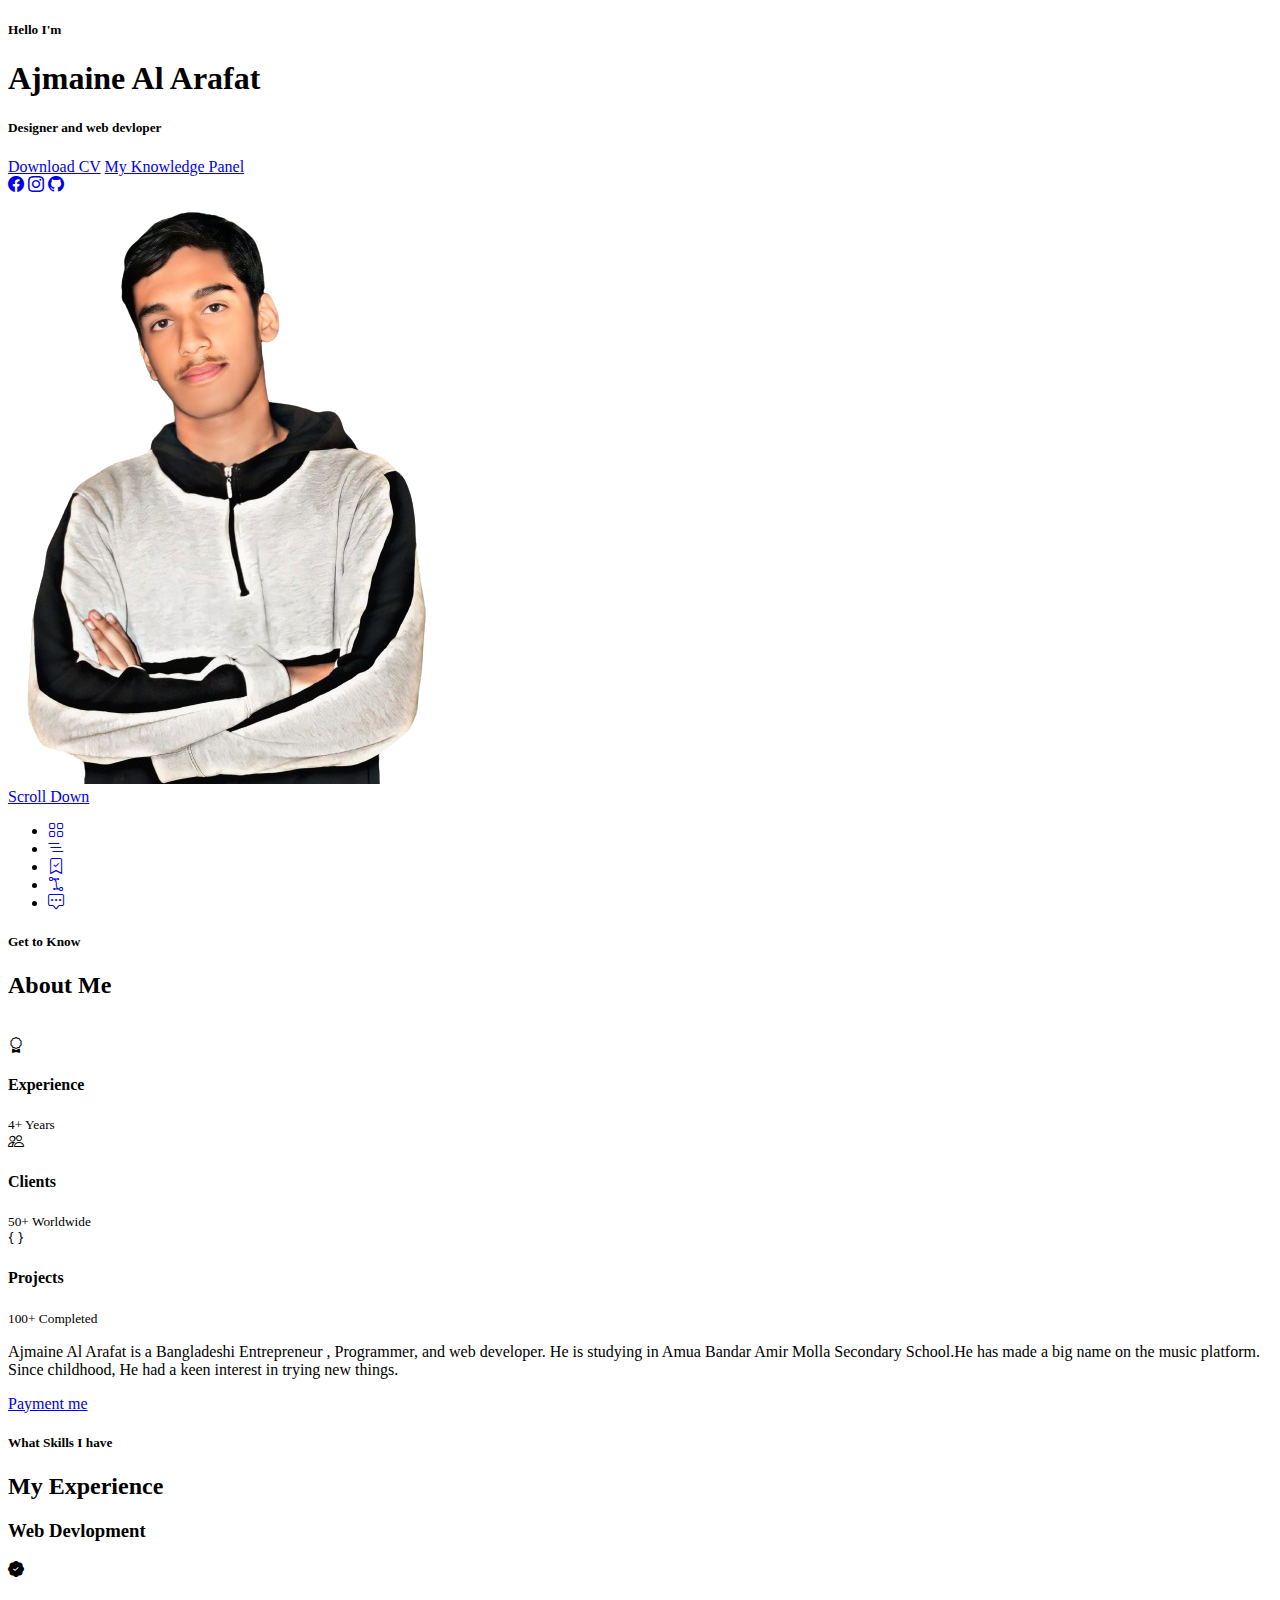
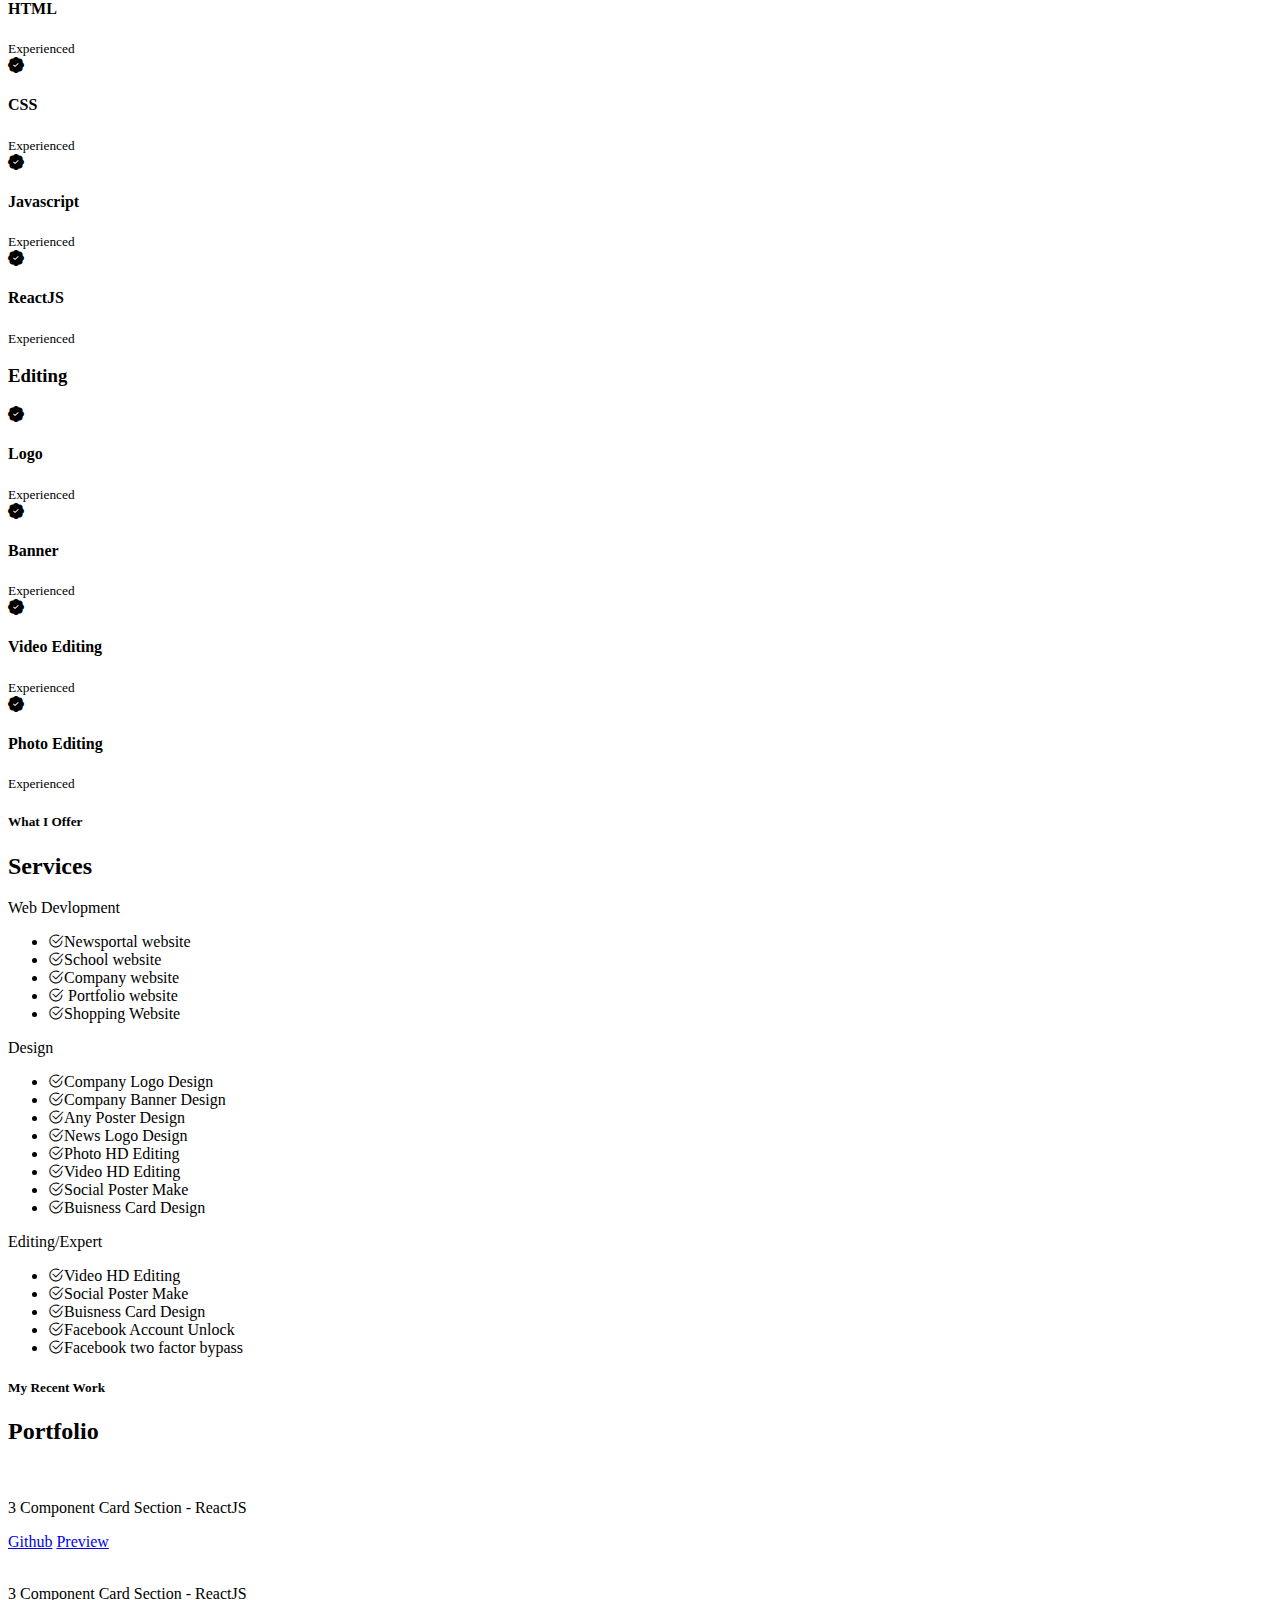
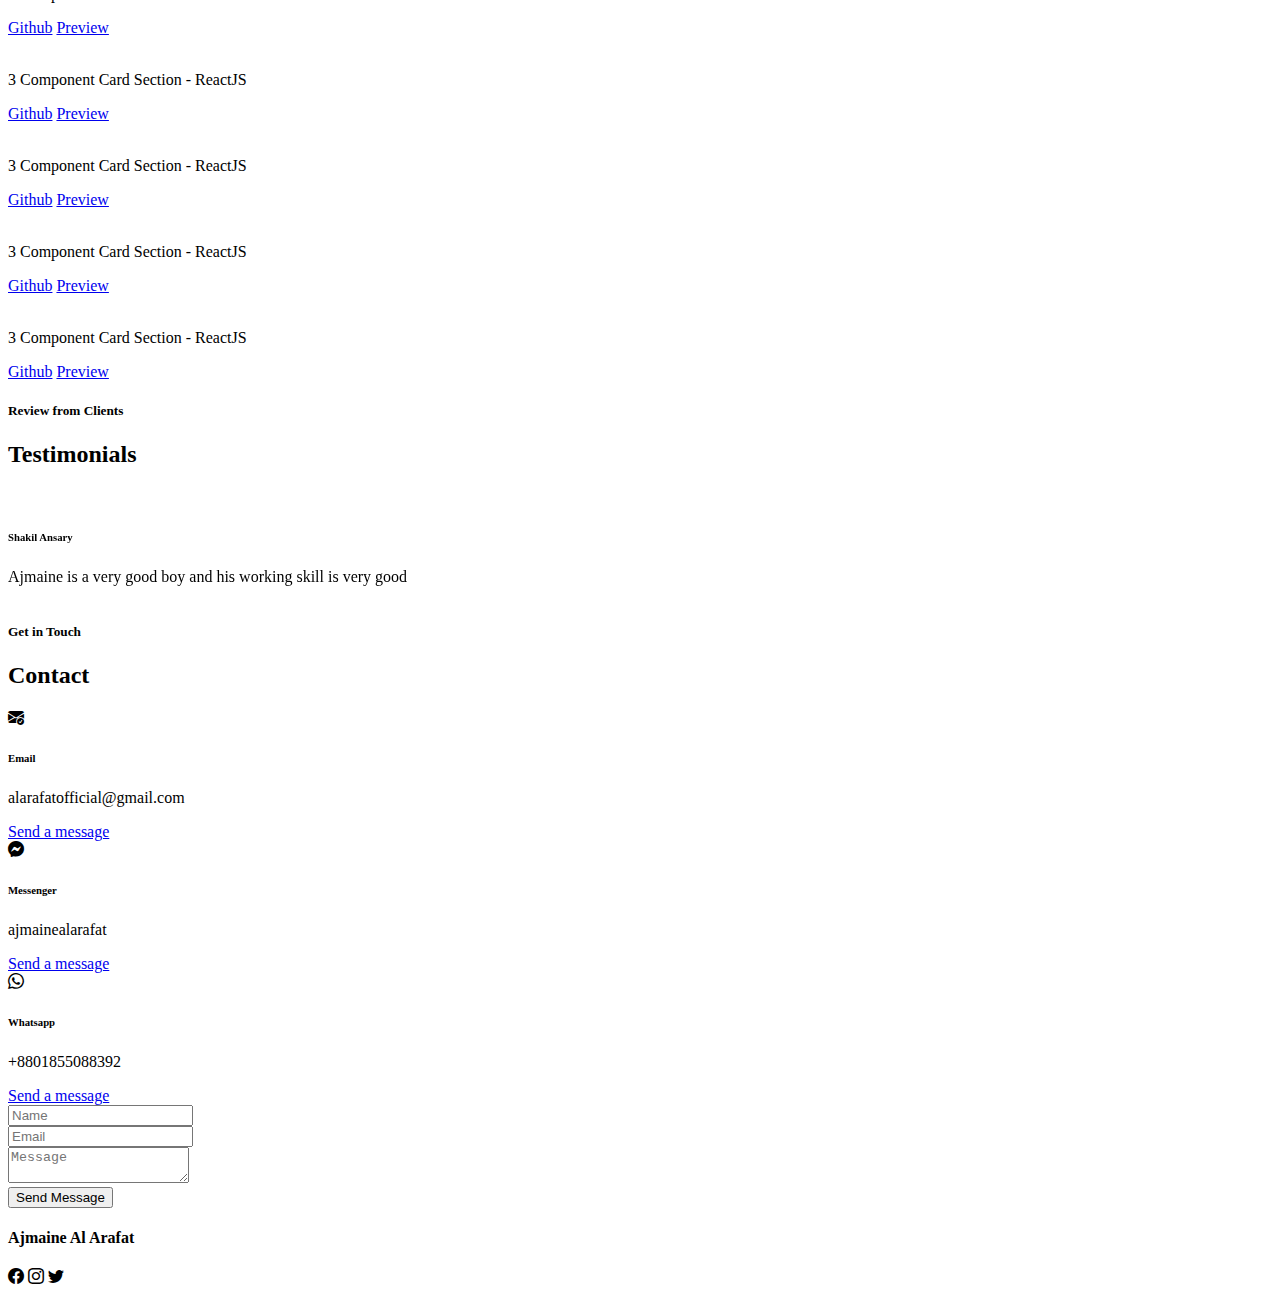
==== commit 47566893: "Update index.html" ====
--- a/index.html
+++ b/index.html
@@ -373,7 +373,7 @@
                 </div>
                 <h6 class="mt-2">Shakil Ansary</h6>
                 <p class="text-center">
-                 Company Logo DesignCompany Banner DesignAny Poster DesignNews Logo DesignPhoto HD EditingVideo HD EditingSocial Poster MakeBuisness Card Design etc will order easily
+                Ajmaine is a very good boy and his working skill is very good
                 </p>
               </div>
             </div>
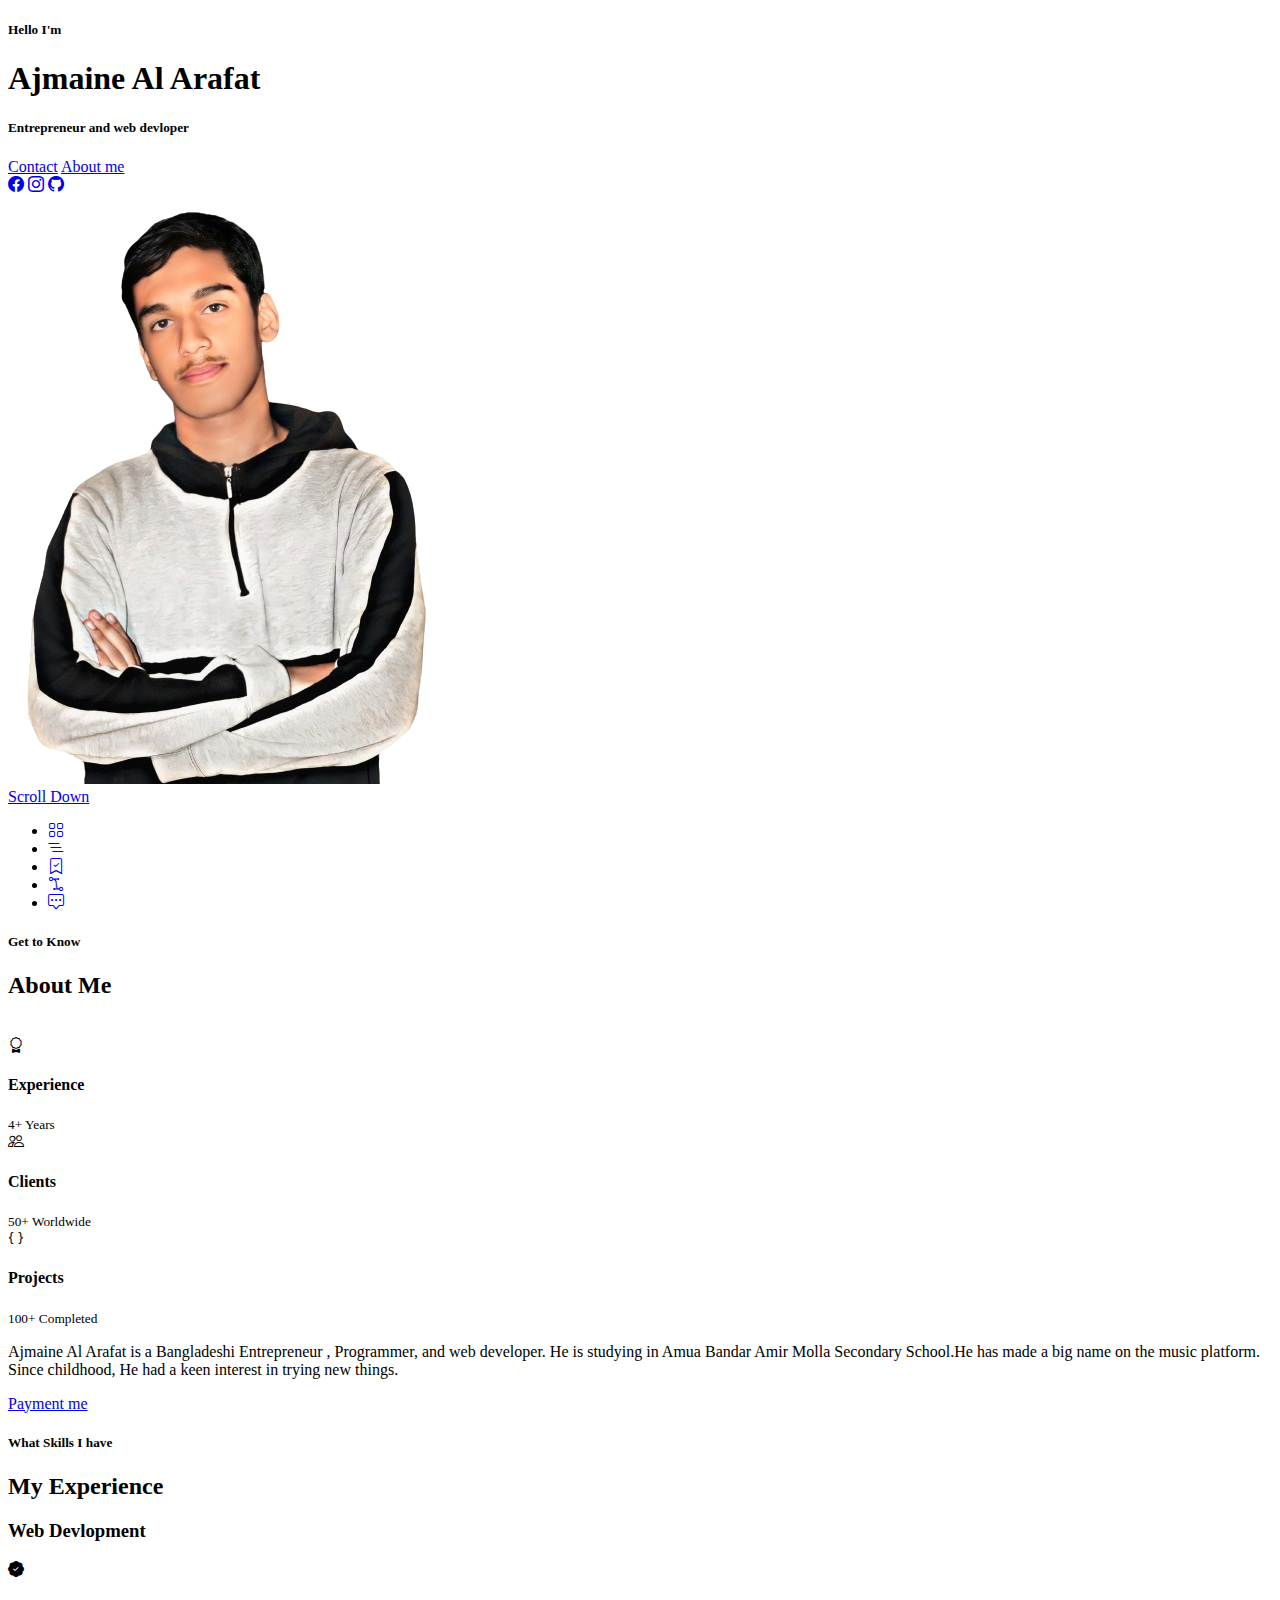
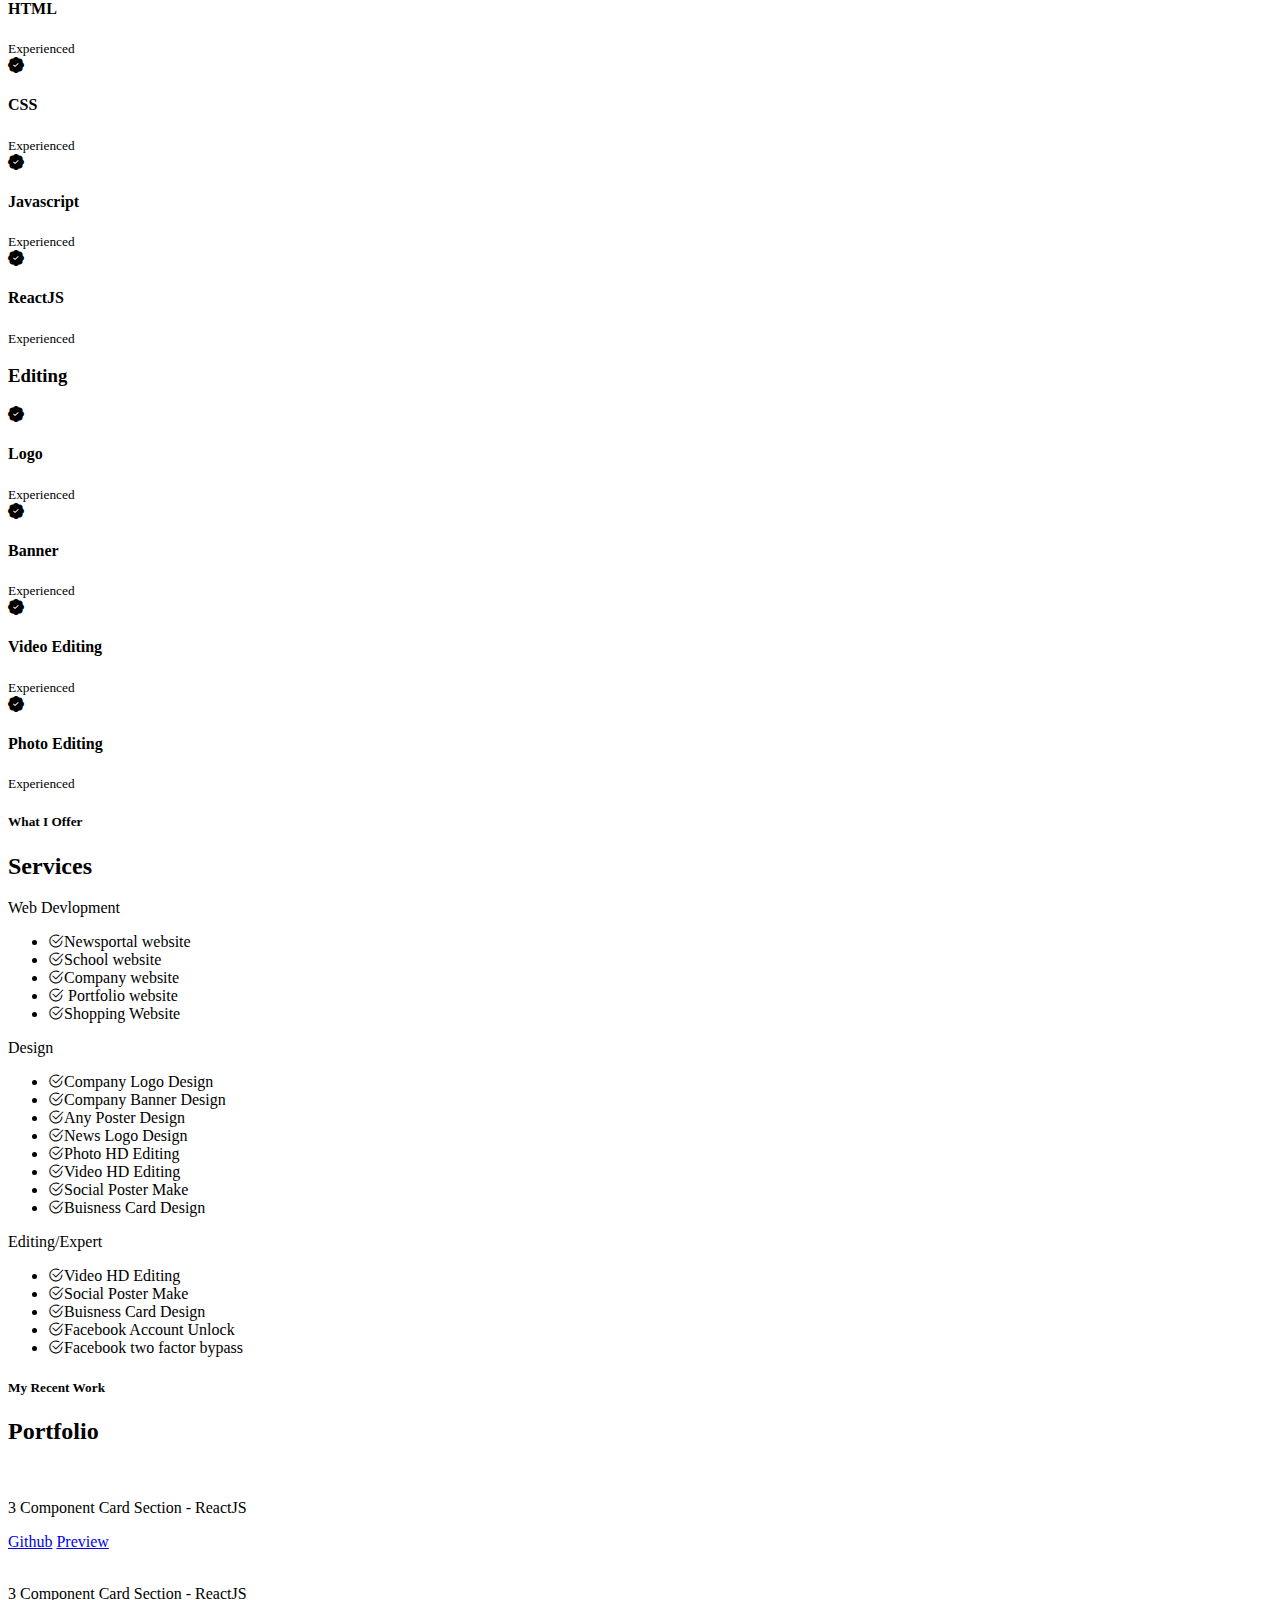
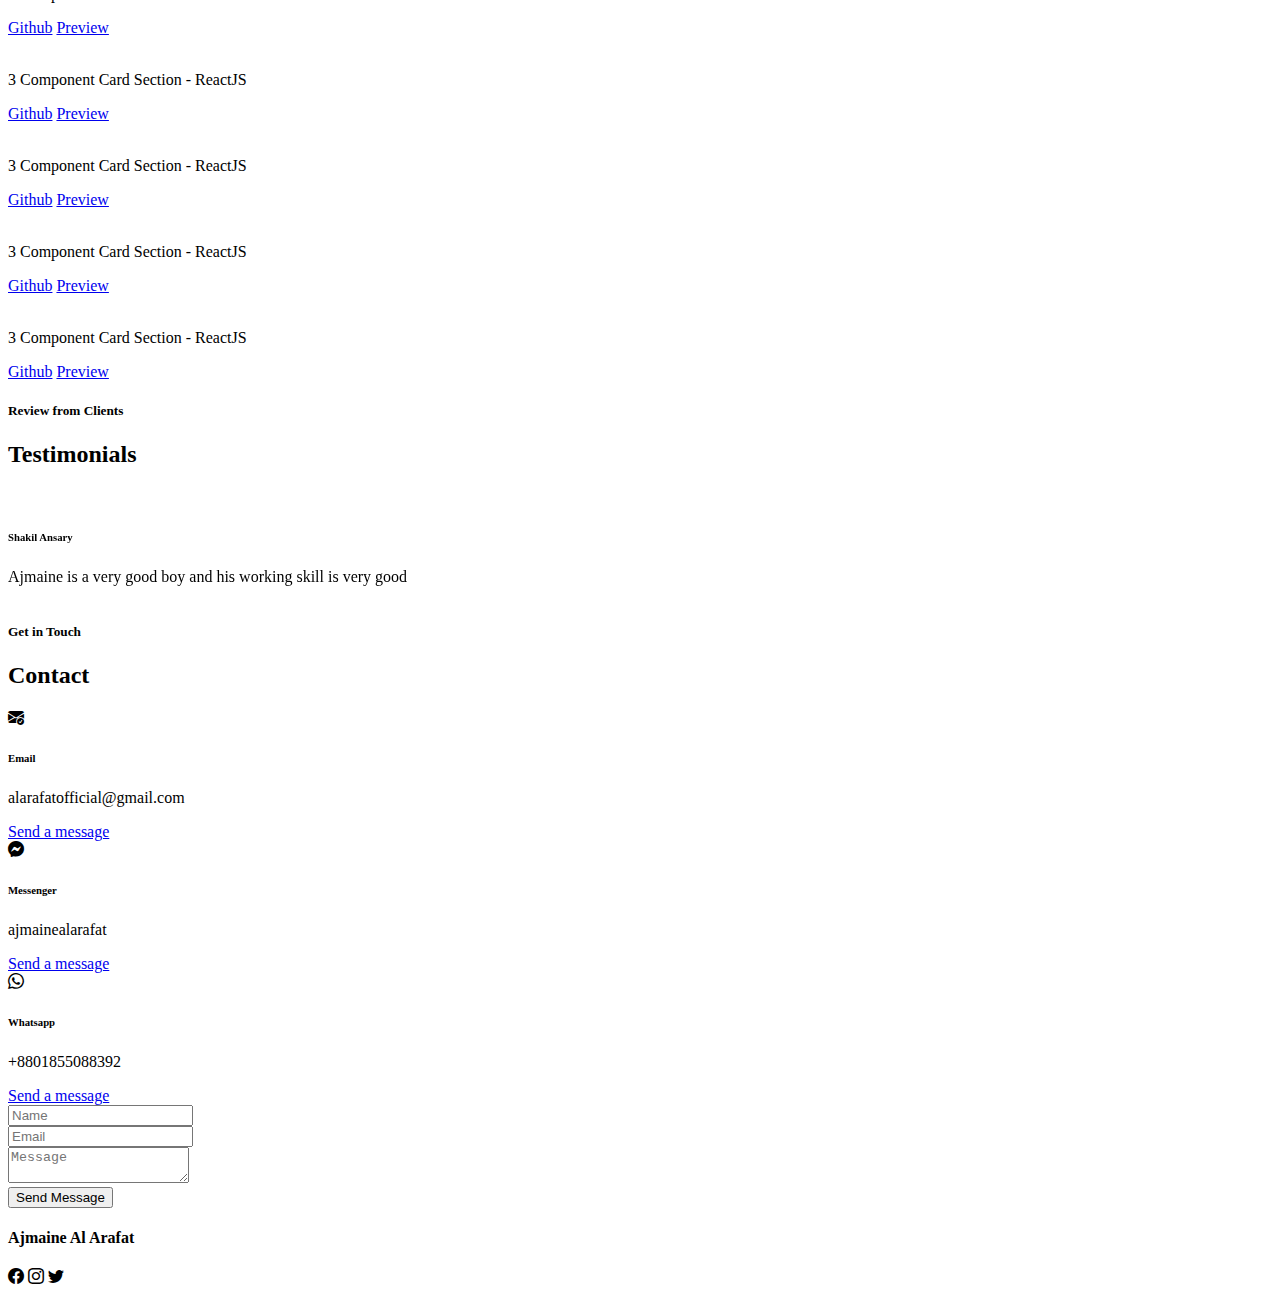
==== commit f1a99791: "Update index.html" ====
--- a/index.html
+++ b/index.html
@@ -26,10 +26,10 @@
       <div class="container hero__container">
         <h5>Hello I'm</h5>
         <h1>Ajmaine Al Arafat</h1>
-        <h5>Designer and web devloper</h5>
+        <h5>Entrepreneur and web devloper</h5>
         <div class="hero-btn">
-          <a class="outline-btn" href="#">Download CV</a>
-          <a class="solid-btn" href="https://g.co/kgs/6iJLyAf">My Knowledge Panel</a>
+          <a class="outline-btn" href="#">Contact</a>
+          <a class="solid-btn" href="https://g.co/kgs/6iJLyAf">About me</a>
         </div>
         <div class="header__socials">
           <a href="https://web.facebook.com/ajmainealarafat"><i class="bi bi-facebook"></i></a>
